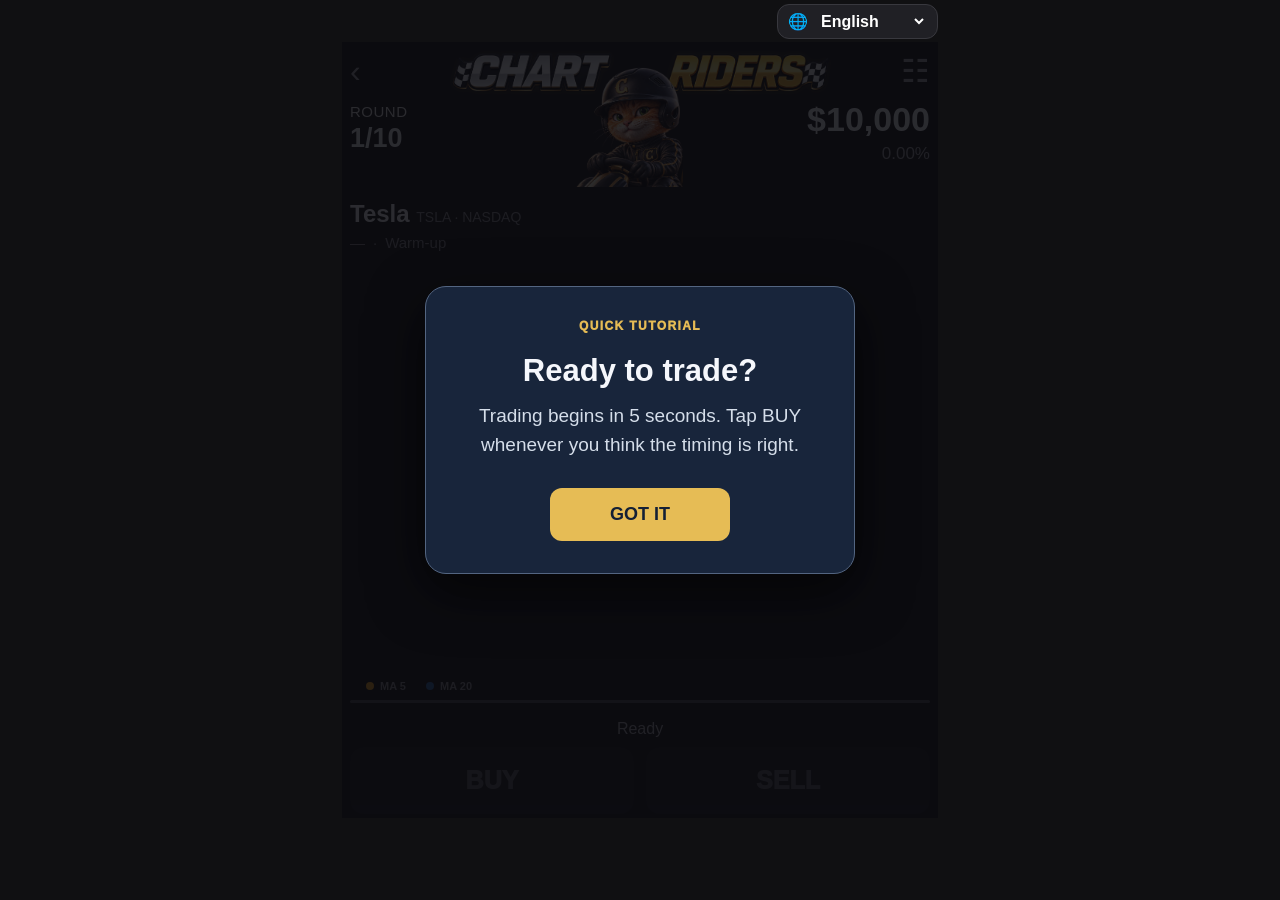
==== index.html @ 5ae6ca4f "Add files via upload" ====
<!doctype html><html lang="en"><head><meta charset="UTF-8"><meta name="viewport" content="width=device-width,initial-scale=1,viewport-fit=cover"><meta name="theme-color" content="#070b13"><meta name="description" content="Chart Riders: one chart, one trade. Try the interactive trading demo."><title>Chart Riders | Trading IQ Challenge</title><link rel="stylesheet" href="style.css"></head><body>
<div class="site"><header class="top"><div class="language"><label for="lang">🌐</label><select id="lang" aria-label="Choose language"><option value="en">English</option><option value="ko">한국어</option><option value="ja">日本語</option><option value="fr">Français</option><option value="es">Español</option><option value="zh">繁體中文</option></select></div></header>
<main><section class="intro"><p class="eyebrow" data-t="eyebrow">THE TRADING IQ CHALLENGE</p><h1 data-t="headline">Think You Can <em>Beat the Market?</em></h1><p data-t="subhead">One chart. One trade. Try it before you download.</p></section>
<section class="game-shell" aria-label="Chart Riders demo"><div class="game-top"><span class="native-back">‹</span><img class="game-logo-image heartbeat-logo" src="chart_riders_header_logo.png" alt="Chart Riders"><span class="native-settings">☷</span></div><div class="native-hud"><div class="round"><small>ROUND</small><strong>1/10</strong></div><img class="rider" src="ready_closeup.png" alt=""><div class="hud-balance"><strong id="nativeBalance">$10,000</strong><span id="nativeReturn">0.00%</span></div></div>
<div class="stock-title"><h2 id="stockName">NVIDIA <span>(NVDA)</span></h2><span id="marketName">NASDAQ</span></div><div class="native-date"><span id="nativeDate">—</span><span> · </span><span id="chartStatus" data-t="warmup">Warm-up</span></div><div class="hidden-stats"><span id="balance"></span><span id="entry"></span><span id="pnl"></span><span id="tradeDay"></span><span id="dayCount"></span><span id="price"></span></div>
<div class="chart-wrap"><canvas id="chart" width="720" height="520" aria-label="Candlestick chart"></canvas><div class="chart-foot"><span class="ma-legend"><i></i> MA 5 <i></i> MA 20</span><span id="chartDate">—</span></div><div id="countdown" class="countdown hide">5</div></div>
<div class="native-progress"><div class="progress-track"><span id="progressFill"></span></div><div class="progress-caption" id="progressCaption">Starts in 5s</div></div>
<div class="trade-actions"><button id="buy" class="trade buy" disabled data-t="buy">BUY</button><button id="sell" class="trade sell" disabled data-t="sell">SELL</button></div>
<div id="overlay" class="overlay"><div class="dialog" role="dialog" aria-modal="true" aria-labelledby="modalTitle"><div class="dialog-pill" data-t="tutorial">QUICK TUTORIAL</div><h3 id="modalTitle"></h3><p id="modalMessage"></p><button id="advance" class="primary"></button></div></div>
</section>
<section id="result" class="result hide" aria-live="polite">
<img class="result-logo heartbeat-logo" src="chart_riders_header_logo.png" alt="Chart Riders"><img class="result-rider" src="ready_closeup.png" alt="" aria-hidden="true">
<div id="resultPercent" class="result-percent">+0.00%</div>
<div id="resultBalance" class="result-balance">$10,000.00</div>
<div class="iq-box">
<p data-t="iqTitle">YOUR TRADING IQ</p>
<div class="slots" aria-label="Unknown Trading IQ"><span class="slot">?</span><span class="slot">?</span><span class="slot">?</span></div>
<p class="iq-hook" data-t="installPitch">10판을 완료하면 매매 IQ가 공개돼!</p>
</div>
<section class="download" id="download">
<h2 data-t="getGame">내 매매 IQ 확인하기</h2>
<div class="store-buttons">
<a id="iosLink" class="store ios-store" href="#" aria-label="iPhone App Store"><span class="store-icon apple-icon" aria-hidden="true">&#63743;</span><b>iPhone</b></a>
<a id="androidLink" class="store android-store" href="#" aria-label="Galaxy Google Play"><span class="store-icon play-icon" aria-hidden="true">▶</span><b>Galaxy</b></a>
</div>
<p id="storeNotice" class="notice hide" data-t="storeNotice">스토어 링크를 준비 중이야.</p>
</section>
</section>
</main><footer><p data-t="disclaimer">This web demo uses illustrative prices, not live quotes. All trades are virtual.</p><p>© 2026 Chart Riders <span class="sep">·</span> <a id="supportLink" href="#" data-t="support">Support & Privacy</a></p></footer></div><script src="historical-data.js"></script><script src="config.js"></script><script src="app.js"></script></body></html>
---- style.css ----
:root{color-scheme:dark;--bg:#070b13;--panel:#101a2b;--line:#26334b;--muted:#94a5bb;--gold:#f4cc62;--green:#31d5a4;--red:#f36b7e;--white:#f5f7fc;font-family:Inter,-apple-system,BlinkMacSystemFont,"Segoe UI",Arial,sans-serif}*{box-sizing:border-box}html{scroll-behavior:smooth}body{margin:0;background:radial-gradient(ellipse 90% 35% at 50% 0%,#172640 0%,var(--bg) 75%);color:var(--white)}button,select{font:inherit}button{cursor:pointer}button:focus-visible,a:focus-visible,select:focus-visible{outline:3px solid var(--gold);outline-offset:3px}.site{max-width:1020px;margin:auto;padding:0 18px}.top{height:82px;display:flex;align-items:center;justify-content:space-between;gap:12px}.brand{font-weight:950;letter-spacing:1.2px;color:white;text-decoration:none;font-size:19px;white-space:nowrap}.brand span:last-child{color:var(--gold)}.mark{display:inline-grid;place-items:center;width:31px;height:31px;border-radius:9px;background:var(--gold);color:#101827;margin-right:6px}.language{display:flex;gap:9px;align-items:center;background:#111a2a;border:1px solid #34435a;border-radius:12px;padding:7px 10px}.language select{background:transparent;color:white;border:0;font-size:16px;font-weight:700;min-width:110px;max-width:160px}.language option{background:#141d30}.intro{text-align:center;margin:45px auto 32px}.eyebrow{font-size:13px;font-weight:850;letter-spacing:2.2px;color:var(--gold)}h1{font-size:clamp(35px,6vw,66px);line-height:1.08;letter-spacing:-2px;margin:13px auto;max-width:770px}h1 em{display:block;font-style:normal;color:var(--gold)}.intro>p:last-child{color:#b6c3d3;font-size:19px;margin:18px 0 0}.game-shell{max-width:590px;margin:0 auto;background:linear-gradient(145deg,#17253c,#0c1423);border:1px solid #34435b;border-radius:23px;padding:23px;box-shadow:0 22px 72px #0008;position:relative;overflow:hidden}.game-top{display:flex;justify-content:space-between;gap:12px;align-items:flex-start}.game-logo{display:block;color:var(--gold);font-size:22px;font-weight:950;letter-spacing:1.2px}.game-top small{display:block;color:var(--muted);font-size:11px;font-weight:700;margin-top:5px;letter-spacing:.6px}.live-dot{font-size:11px;color:#5ccca7;border:1px solid #2f5c54;border-radius:20px;padding:6px 9px;white-space:nowrap}.stock-title{display:flex;align-items:end;justify-content:space-between;gap:10px;margin:24px 0 12px}.stock-title small,.trade-info small{font-size:12px;letter-spacing:.7px;color:#98aac1;font-weight:800}.stock-title h2{font-size:25px;margin:3px 0 0}.stock-title h2 span{color:var(--gold);font-size:17px}.value{text-align:right}.value b{display:block;font-size:22px;margin-top:5px;font-variant-numeric:tabular-nums}.chart-wrap{border:1px solid #283852;background:#0c1423;border-radius:13px;position:relative;overflow:hidden}.chart-header,.chart-foot{padding:13px 13px 0;display:flex;justify-content:space-between;gap:10px;color:#a1b0c4;font-size:12px;font-weight:700}.chart-foot{padding:0 13px 12px}.chart-foot span:last-child{color:#f6df98}canvas{display:block;width:100%;height:auto;aspect-ratio:720/520}.trade-info{display:grid;grid-template-columns:repeat(3,1fr);gap:8px;margin-top:12px}.trade-info>div{background:#0c1423;border:1px solid #26344a;border-radius:11px;padding:10px;text-align:center}.trade-info strong{display:block;font-size:17px;margin-top:7px;font-variant-numeric:tabular-nums}.trade-actions{display:grid;grid-template-columns:1fr 1fr;gap:11px;margin-top:14px}.trade{border:0;color:#fff;padding:19px 8px;font-weight:950;font-size:22px;border-radius:12px}.buy{background:#168969}.sell{background:#bc4459}.trade:disabled{opacity:.35;cursor:not-allowed}.trade:not(:disabled):active{transform:scale(.98)}.overlay{position:absolute;inset:0;background:#060b15df;display:grid;place-items:center;z-index:5;padding:22px}.overlay.hide,.hide{display:none!important}.dialog{max-width:430px;width:100%;padding:32px 22px;background:#18253b;border:1px solid #536581;border-radius:21px;text-align:center;box-shadow:0 18px 55px #0009}.dialog-pill{font-size:12px;font-weight:950;letter-spacing:1.4px;color:var(--gold)}.dialog h3{font-size:clamp(23px,5vw,31px);margin:19px 0 10px;line-height:1.24}.dialog p{font-size:19px;line-height:1.52;color:#d5deea;margin:0 0 28px}.primary{border:0;background:var(--gold);color:#142035;border-radius:12px;padding:16px 26px;font-size:18px;font-weight:900;min-width:180px}.countdown{position:absolute;inset:0;background:#08111cc9;display:grid;place-items:center;font-size:110px;font-weight:950;color:var(--gold);text-shadow:0 0 35px #f4cc6277}.result{max-width:590px;margin:26px auto 0;border:1px solid #495371;border-radius:23px;background:linear-gradient(165deg,#19273e,#0e1527);padding:32px 20px;text-align:center}.result-label{font-size:12px;color:var(--gold);font-weight:900;letter-spacing:2px}.result h2{font-size:17px;letter-spacing:1px;color:#c1cbda}.result-percent{font-size:58px;font-weight:950;color:var(--green);margin:8px 0}.result-percent.negative{color:var(--red)}.result-balance{font-size:24px;font-weight:800}.iq-box{border-top:1px solid #374861;margin-top:22px;padding-top:24px}.iq-box>p:first-child{font-weight:950;color:var(--gold);font-size:16px;letter-spacing:1.2px}.slots{display:flex;justify-content:center;gap:9px;margin:20px auto}.slot{display:grid;place-items:center;background:#080f1f;border:2px solid #bd9e55;border-radius:12px;width:70px;height:88px;font-weight:950;font-size:56px;color:var(--gold);box-shadow:0 0 16px #dfba4b18 inset}.iq-box h3{font-size:24px;margin:20px 0 8px}.iq-box>p:last-child{color:#c3cddd;line-height:1.5;font-size:17px}.download{text-align:center;margin:60px auto 38px}.download h2{font-size:27px;letter-spacing:-.5px}.download>p{font-size:17px;color:var(--muted)}.store-buttons{display:flex;gap:12px;justify-content:center;flex-wrap:wrap;margin-top:25px}.store{display:flex;align-items:center;gap:13px;text-align:left;background:#fff;color:#111827;text-decoration:none;border-radius:12px;padding:10px 20px;min-width:184px;min-height:65px}.store-icon{font-size:25px}.store-icon.play-icon{color:#209d8d}.store small{display:block;font-size:11px}.store b{display:block;font-size:19px}.notice{color:#f9be70!important;font-size:14px!important}.sep{margin:0 8px}footer{text-align:center;border-top:1px solid #263247;margin-top:44px;padding:24px 0 45px;color:var(--muted);font-size:13px}footer a{color:#c9d5e5}footer p{line-height:1.5}@media(max-width:600px){.site{padding:0 12px}.top{height:69px}.brand{font-size:15px}.mark{width:26px;height:26px}.language{padding:5px}.language select{min-width:95px;font-size:14px}.intro{margin:29px 0 27px}h1{letter-spacing:-1.3px}.intro>p:last-child{font-size:17px}.game-shell{padding:14px;border-radius:18px}.game-logo{font-size:18px}.stock-title{margin:20px 0 12px}.stock-title h2{font-size:21px}.value b{font-size:18px}.trade{font-size:21px;padding:17px 8px}.dialog{padding:27px 16px}.result-percent{font-size:50px}.download{margin-top:43px}}@media(prefers-reduced-motion:reduce){*,*:before,*:after{animation-duration:.01ms!important;scroll-behavior:auto!important}}

/* Mobile immersive play mode: language control stays outside the game frame. */
@media(max-width:700px){
 html,body{width:100%;height:100%;height:100dvh;overflow:hidden;overscroll-behavior:none}
 .site{height:100%;height:100dvh;padding:0 8px;display:flex;flex-direction:column;max-width:none}
 .top{height:48px;min-height:48px;padding:0 5px}
 .brand{font-size:14px}.mark{width:23px;height:23px}
 .language{padding:3px 7px}.language select{font-size:14px}
 main{display:flex;flex:1;min-height:0;flex-direction:column}
 .intro,.download,footer{display:none}
 .game-shell{flex:1;min-height:0;width:100%;max-width:none;border-radius:15px;padding:11px 12px 12px;display:flex;flex-direction:column;box-shadow:none}
 .game-top{flex:0 0 auto;align-items:center}
 .game-logo{font-size:17px}.game-top small{font-size:10px;margin-top:2px}
 .live-dot{font-size:10px;padding:4px 7px}
 .stock-title{margin:10px 0 9px;flex:0 0 auto}
 .stock-title small,.trade-info small{font-size:11px}
 .stock-title h2{font-size:21px}.stock-title h2 span{font-size:16px}
 .value b{font-size:19px;margin-top:3px}
 .chart-wrap{flex:1;min-height:0;display:flex;flex-direction:column}
 .chart-header{flex:0 0 auto;padding:9px 10px 4px;font-size:11px}
 .chart-wrap canvas{flex:1;min-height:0;height:0;aspect-ratio:auto;width:100%}
 .chart-foot{flex:0 0 auto;padding:3px 10px 8px;font-size:10px}
 .trade-info{flex:0 0 auto;gap:6px;margin-top:8px}
 .trade-info>div{padding:7px 3px}.trade-info strong{font-size:16px;margin-top:3px}
 .trade-actions{flex:0 0 auto;margin-top:8px;gap:8px}
 .trade{padding:12px 4px;font-size:21px;min-height:53px}
 .overlay{padding:15px}.dialog{padding:22px 17px}.dialog h3{font-size:25px}.dialog p{font-size:18px}
 .countdown{font-size:90px}
 body.show-result .game-shell{display:none}
 body.show-result main{overflow:hidden}
 body.show-result .result{display:flex!important;flex:1;min-height:0;overflow:auto;flex-direction:column;justify-content:center;max-width:none;width:100%;margin:0;padding:12px;border-radius:15px}
 body.show-result .result-label{font-size:11px}
 body.show-result .result h2{font-size:15px;margin:7px 0}
 body.show-result .result-percent{font-size:clamp(38px,8vh,55px);margin:3px 0}
 body.show-result .result-balance{font-size:21px}
 body.show-result .iq-box{margin-top:12px;padding-top:10px}
 body.show-result .iq-box>p:first-child{margin:4px 0;font-size:14px}
 body.show-result .slots{margin:8px auto;gap:7px}
 body.show-result .slot{height:clamp(54px,10vh,76px);width:57px;font-size:44px}
 body.show-result .iq-box h3{font-size:20px;margin:8px 0 3px}
 body.show-result .iq-box>p:last-child{font-size:15px;margin:4px auto}
 body.show-result .download{display:block;flex:0 0 auto;margin:0;padding:9px 0 7px}
 body.show-result .download h2{font-size:17px;margin:4px 0}
 body.show-result .download>p{font-size:12px;margin:3px 0}
 body.show-result .store-buttons{margin-top:8px;gap:8px}
 body.show-result .store{min-height:42px;min-width:125px;padding:5px 10px;gap:6px}
 body.show-result .store-icon{font-size:19px}
 body.show-result .store small{font-size:9px}
 body.show-result .store b{font-size:14px}
}
@media(max-height:650px) and (max-width:700px){.game-logo{font-size:14px}.stock-title{margin:5px 0}.chart-header{padding:4px 10px}.trade{min-height:44px;padding:7px}.trade-info>div{padding:4px 3px}}

.official-logo{display:block;width:clamp(160px,35vw,235px);height:auto;object-fit:contain}
.game-logo-image{display:block;width:clamp(165px,35vw,215px);height:auto;object-fit:contain}
@media(max-width:700px){
.official-logo{width:min(44vw,210px)}
.game-logo-image{width:min(44vw,210px)}
}

/* v1.6: native assets and a single focused install call-to-action */
.brand{display:flex;align-items:center;gap:9px;min-width:0}
.app-icon{height:40px;width:40px;object-fit:cover;border-radius:9px;flex:none}
body.show-result .result{justify-content:center;gap:clamp(8px,2vh,20px);padding:clamp(14px,3vh,28px)}
body.show-result .result-label{font-size:clamp(13px,1.8vh,17px);letter-spacing:1px}
body.show-result .result-percent{font-size:clamp(52px,9vh,82px);line-height:1.05;font-weight:950}
body.show-result .result-balance{font-size:clamp(22px,3.4vh,32px)}
body.show-result .iq-box{border-top:1px solid #3d4a63;margin-top:0;padding-top:clamp(10px,2vh,22px)}
body.show-result .iq-box>p:first-child{font-size:clamp(16px,2.4vh,21px);margin:0}
body.show-result .slots{margin:clamp(10px,2vh,18px) auto}
body.show-result .slot{height:clamp(70px,11vh,94px);width:clamp(62px,17vw,82px);font-size:clamp(48px,7vh,66px)}
body.show-result .iq-box .iq-hook{font-size:clamp(17px,2.5vh,21px);font-weight:750;line-height:1.3;color:#e3e9f5;margin:10px auto}
body.show-result .download{padding:0;margin:0;width:100%}
body.show-result .download h2{font-size:clamp(22px,3.4vh,30px);color:#f4cc62;margin:0 0 12px}
body.show-result .store-buttons{display:grid;grid-template-columns:1fr;gap:12px;margin:0}
body.show-result .store{min-width:0;width:100%;min-height:clamp(65px,10vh,82px);border-radius:17px;padding:12px 18px;gap:16px;justify-content:center;box-shadow:0 7px 18px #0005;transition:transform .12s,filter .12s}
body.show-result .store:active{transform:scale(.97)}
body.show-result .store:hover{filter:brightness(1.08)}
body.show-result .ios-store{background:#f4cc62;color:#141a25}
body.show-result .android-store{background:#f6f8ff;color:#141a25}
body.show-result .store-icon{font-size:clamp(29px,4.8vh,39px);min-width:40px;text-align:center}
body.show-result .store small{font-size:clamp(12px,1.8vh,15px);font-weight:700}
body.show-result .store b{font-size:clamp(23px,3.4vh,29px);line-height:1.1}
@media(max-width:700px){.app-icon{width:34px;height:34px}.brand{gap:5px}.official-logo{width:min(37vw,175px)}}
@media(max-height:720px){body.show-result .result{gap:5px}body.show-result .result-percent{font-size:45px}body.show-result .slot{height:58px;width:54px;font-size:40px}body.show-result .store{min-height:55px;padding:7px 12px}body.show-result .store b{font-size:20px}}

/* v1.7: one official game logo, centered as in native Flutter game */
.top{justify-content:flex-end}.game-top{position:relative;display:flex;align-items:center;justify-content:center;min-height:45px}.game-logo-image{height:34px!important;width:auto!important;max-width:88%!important;object-fit:contain}.game-top small,.game-top .live-dot{display:none!important}
@media(max-width:700px){.top{height:44px;min-height:44px}.game-top{min-height:44px}.game-logo-image{height:34px!important;width:auto!important;max-width:90%!important}.stock-title{margin-top:7px}}

/* Native iOS game screen reference: no marketing cards, no secondary stats. */
:root{--bg:#101012;--panel:#101012;--line:#26262b;--muted:#86858c;--gold:#e6bc55;--green:#55b89b;--red:#b87988}
html,body{background:#101012!important}
body{background:#101012!important}
.site{max-width:620px;padding:0 12px}
.top{height:42px;min-height:42px;justify-content:flex-end;background:#101012}
.language{background:#202025;border-color:#38383e}
.intro,footer{display:none!important}
.game-shell{max-width:none;width:100%;background:#101012;border:0;border-radius:0;box-shadow:none;padding:4px 8px;overflow:hidden}
.game-top{height:54px;min-height:54px;position:relative;display:flex;justify-content:center;align-items:center}
.game-logo-image{height:auto!important;width:80%!important;max-width:380px!important;object-fit:contain}
.native-back,.native-settings{position:absolute;top:9px;color:#a8a8af;font-size:32px;line-height:1}
.native-back{left:0}.native-settings{right:0}
.native-hud{height:100px;display:grid;grid-template-columns:1fr 1.4fr 1fr;position:relative;align-items:start}
.native-hud .round{display:flex;flex-direction:column;gap:3px;padding-top:3px}
.native-hud .round small{font-size:15px;letter-spacing:.5px;color:#eee}
.native-hud .round strong{font-size:27px}
.rider{height:125px;max-width:100%;object-fit:contain;object-position:top center;align-self:start;justify-self:center;margin-top:-38px;z-index:1}
.hud-balance{text-align:right;display:flex;flex-direction:column;gap:5px;padding-top:0}
.hud-balance strong{font-size:clamp(21px,5.8vw,34px);white-space:nowrap}
.hud-balance span{font-size:17px;color:#a3a3a9}
.stock-title{display:flex;align-items:baseline;justify-content:flex-start;gap:7px;margin:0!important;min-height:30px}
.stock-title h2{font-size:clamp(18px,4.2vw,24px);font-weight:700;margin:0;white-space:nowrap;overflow:hidden;text-overflow:ellipsis}
.stock-title h2 span{font-size:14px;font-weight:500;color:#8e8e94}
#marketName{display:none}
.native-date{display:flex;gap:8px;font-size:15px;color:#88878e;align-items:center;margin:4px 0 8px}
.hidden-stats{display:none}
.chart-wrap{flex:1!important;min-height:0;background:#101012;border:0;border-radius:0;display:flex;flex-direction:column}
.chart-wrap canvas{flex:1;min-height:0;width:100%;height:0;aspect-ratio:auto}
.chart-foot{height:17px;padding:0 8px!important;display:flex;align-items:center;justify-content:space-between;color:#8b8a90;font-size:11px}
.ma-legend i{display:inline-block;width:8px;height:8px;border-radius:50%;background:#f7a51d;margin:0 3px 0 8px}
.ma-legend i:nth-of-type(2){background:#2764ad;margin-left:17px}
.native-progress{height:48px;display:flex;flex-direction:column;justify-content:space-between;padding:5px 0}
.progress-track{height:3px;background:#4b4b52;border-radius:4px;overflow:hidden}
.progress-track span{display:block;height:100%;width:0;background:#d8d8df}
.progress-caption{text-align:center;font-size:16px;color:#aaa9b0}
.trade-actions{margin-top:4px;gap:12px}
.trade{min-height:62px;border-radius:14px;background:#242329!important;color:#e6e6ec;font-size:25px}
.trade.buy:not(:disabled){background:#207a63!important}.trade.sell:not(:disabled){background:#99465a!important}
.overlay{background:#0b0b10dc}
@media(max-width:700px){
 html,body{height:100dvh;overflow:hidden}.site{height:100dvh;padding:0 9px;display:flex;flex-direction:column}
 .top{height:42px;min-height:42px}
 main{display:flex;flex:1;min-height:0;flex-direction:column}
 .game-shell{flex:1;min-height:0;display:flex;flex-direction:column;padding:3px 7px 9px}
 .game-top{height:48px;min-height:48px}.native-hud{height:95px;min-height:95px}.rider{height:116px}
 .stock-title{flex:0 0 auto}.native-date{flex:0 0 auto}.native-progress{flex:0 0 auto}.trade-actions{flex:0 0 auto}
 .trade{min-height:62px}
 body.show-result .result{background:#101012;border:0}
}
@media(max-height:740px){.native-hud{height:76px;min-height:76px}.rider{height:96px}.game-top{height:42px;min-height:42px}.trade{min-height:52px}.native-progress{height:38px}}

/* v2.0: two distinct luminous gradients and subtle heartbeat on the original logo */
.heartbeat-logo{transform-origin:50% 52%;animation:logo-heartbeat 2.4s ease-in-out infinite;will-change:transform;filter:drop-shadow(0 0 3px #e8b94d22)}
@keyframes logo-heartbeat{
 0%,17%,34%,100%{transform:scale(1);filter:drop-shadow(0 0 3px #e8b94d22)}
 9%{transform:scale(1.055);filter:drop-shadow(0 0 13px #f4c65b6b)}
 25%{transform:scale(1.035);filter:drop-shadow(0 0 9px #f4c65b45)}
}
body.show-result .result-logo{display:block;width:min(68%,300px);max-height:58px;object-fit:contain;align-self:center;margin:0 auto 2px}
body.show-result .store-buttons{gap:13px}
body.show-result .store{position:relative;overflow:hidden;border:1px solid #ffffff50;box-shadow:inset 0 1px 0 #ffffff70,0 9px 24px #0009;transition:transform .18s ease,box-shadow .18s ease,filter .18s ease;isolation:isolate}
body.show-result .store:before{content:'';position:absolute;inset:-90% auto -90% -65%;width:44%;transform:rotate(22deg);background:linear-gradient(90deg,transparent,#ffffff6b,transparent);transition:left .5s ease;pointer-events:none;z-index:-1}
body.show-result .store:hover:before,body.show-result .store:focus-visible:before{left:120%}
body.show-result .ios-store{background:linear-gradient(112deg,#ffe997 0%,#ffc34f 43%,#f19a3c 100%)!important;color:#1b1a22!important}
body.show-result .android-store{background:linear-gradient(112deg,#b5fff0 0%,#50e2c4 45%,#32a7c4 100%)!important;color:#10212b!important}
body.show-result .ios-store:hover,body.show-result .android-store:hover{filter:brightness(1.08);box-shadow:inset 0 1px 0 #ffffffa0,0 12px 30px #000b}
body.show-result .store:active{transform:scale(.975)}
body.show-result .store b{font-weight:900;letter-spacing:-.4px}
body.show-result .apple-icon{font-family:-apple-system,BlinkMacSystemFont,'Segoe UI Symbol',sans-serif;font-size:clamp(36px,5.6vh,46px);line-height:1}
body.show-result .play-icon{font-size:clamp(32px,5vh,43px);color:#08766d;filter:drop-shadow(1px 1px 0 #ffffff66)}
@media(max-height:750px){body.show-result .result-logo{max-height:40px;width:min(52%,220px)}body.show-result .store-buttons{gap:9px}}
@media(prefers-reduced-motion:reduce){.heartbeat-logo{animation:none!important;will-change:auto}body.show-result .store:before{display:none}}

/* v2.2: paired native-style install controls, enlarged and optically aligned icons */
body.show-result .store-buttons{display:grid!important;grid-template-columns:minmax(0,1fr) minmax(0,1fr)!important;gap:12px!important;width:100%;margin:0!important}
body.show-result .store{display:flex!important;flex-direction:row;justify-content:center;align-items:center;gap:11px;min-width:0!important;width:100%;height:clamp(76px,10vh,94px);min-height:0;padding:8px 10px!important;border-radius:18px;text-align:center;white-space:nowrap}
body.show-result .store-icon{display:flex;align-items:center;justify-content:center;flex:0 0 49px;width:49px;height:53px;line-height:1!important;transform:none}
body.show-result .apple-icon{font-size:49px!important;font-family:-apple-system,BlinkMacSystemFont,'Segoe UI Symbol',sans-serif;transform:translateY(-1px)}
body.show-result .play-icon{font-size:43px!important;transform:translateX(1px)}
body.show-result .store b{font-size:clamp(19px,4.7vw,25px);font-weight:900;letter-spacing:-.6px;line-height:1.1}
@media(max-width:360px){body.show-result .store{gap:5px;padding:7px 5px!important}body.show-result .store-icon{flex-basis:40px;width:40px}body.show-result .apple-icon{font-size:43px!important}body.show-result .play-icon{font-size:38px!important}body.show-result .store b{font-size:18px}}

/* v2.3: move the cat away from the R and preserve intentional Korean line breaks */
.rider{position:relative;left:-15px;}
.dialog p{white-space:pre-line;overflow-wrap:keep-all;word-break:keep-all;line-height:1.55;}
@media(max-width:700px){.rider{left:-12px}.dialog{max-width:calc(100vw - 50px)}.dialog p{font-size:clamp(16px,4.2vw,19px);}}
@media(max-width:360px){.rider{left:-6px}.dialog p{font-size:16px}}

/* End-of-round popup: title and action only, no tutorial label or explanatory text. */
.overlay.end-only .dialog-pill,.overlay.end-only #modalMessage{display:none!important}
.overlay.end-only .dialog{display:flex;flex-direction:column;align-items:center;gap:34px;padding:38px 24px}
.overlay.end-only .dialog h3{margin:0;text-align:center}
.overlay.end-only .dialog .primary{margin:0;width:min(100%,260px)}

/* v2.7: cat character replaces redundant result label */
body.show-result .result-rider{display:block;width:clamp(92px,18vh,142px);height:clamp(92px,18vh,142px);object-fit:contain;margin:-5px auto -8px;flex-shrink:1}
@media(max-height:740px){body.show-result .result-rider{width:86px;height:86px;margin:-6px auto -10px}}
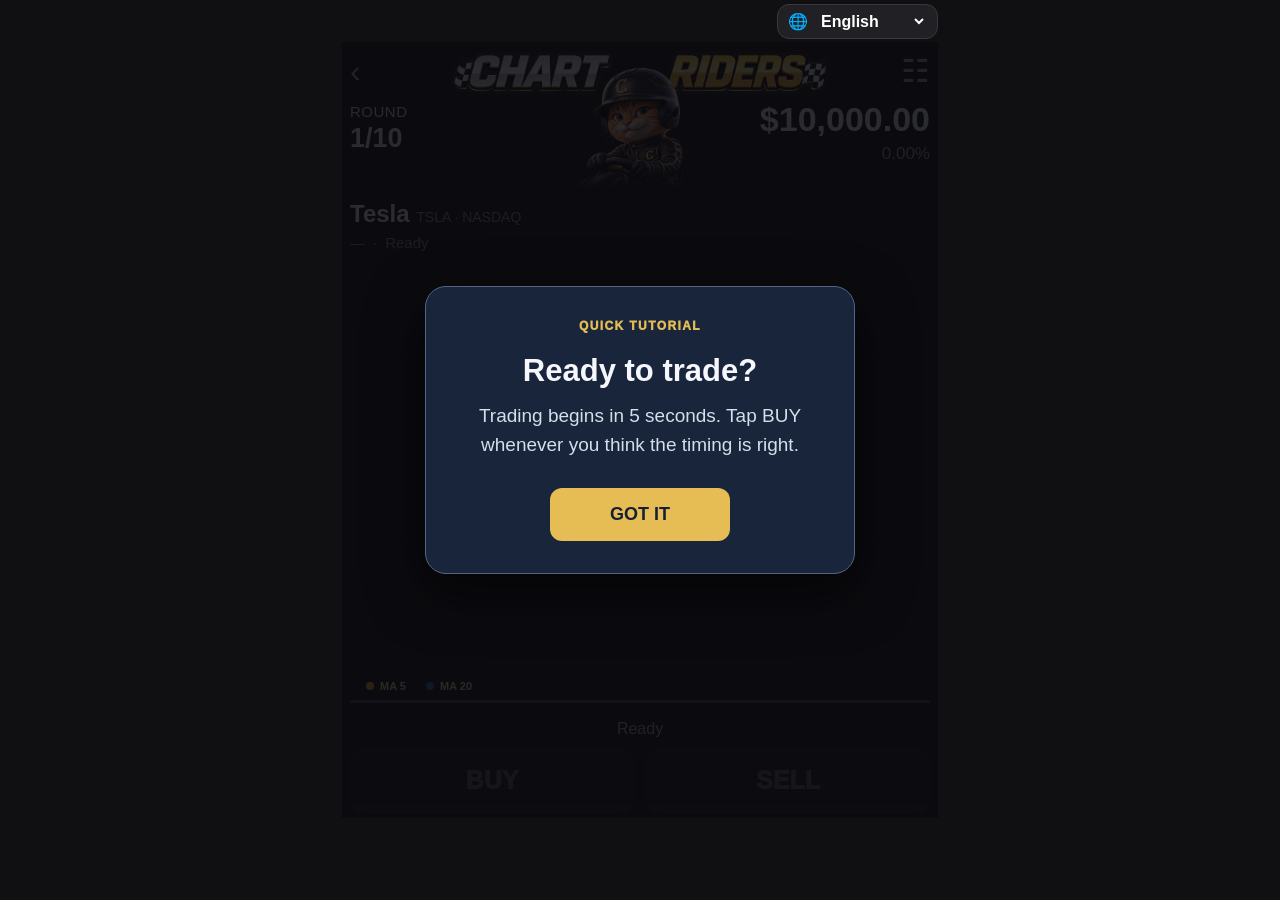
==== commit ee3dda94: "Add files via upload" ====
--- a/index.html
+++ b/index.html
@@ -1,29 +1,48 @@
-<!doctype html><html lang="en"><head><meta charset="UTF-8"><meta name="viewport" content="width=device-width,initial-scale=1,viewport-fit=cover"><meta name="theme-color" content="#070b13"><meta name="description" content="Chart Riders: one chart, one trade. Try the interactive trading demo."><title>Chart Riders | Trading IQ Challenge</title><link rel="stylesheet" href="style.css"></head><body>
+<!doctype html><html lang="en"><head><meta charset="UTF-8"><meta name="viewport" content="width=device-width,initial-scale=1,viewport-fit=cover"><meta name="theme-color" content="#101012">
+<title>Chart Riders | Trading IQ Challenge</title>
+<meta name="description" content="Chart Riders: one chart, one trade. Try the interactive trading demo.">
+<!-- Social preview. Replace og:image / og:url with absolute URLs once the site domain is final. -->
+<meta property="og:type" content="website">
+<meta property="og:site_name" content="Chart Riders">
+<meta property="og:title" content="Chart Riders | Think You Can Beat the Market?">
+<meta property="og:description" content="One chart. One trade. Try the demo, then find your Trading IQ in the app.">
+<meta property="og:image" content="og-image.jpg">
+<meta property="og:image:width" content="1200"><meta property="og:image:height" content="630">
+<meta name="twitter:card" content="summary_large_image">
+<meta name="twitter:image" content="og-image.jpg">
+<link rel="icon" type="image/png" sizes="32x32" href="favicon-32.png">
+<link rel="apple-touch-icon" href="apple-touch-icon.png">
+<link rel="preload" as="image" href="ready_closeup.webp">
+<link rel="stylesheet" href="style.css"></head><body>
 <div class="site"><header class="top"><div class="language"><label for="lang">🌐</label><select id="lang" aria-label="Choose language"><option value="en">English</option><option value="ko">한국어</option><option value="ja">日本語</option><option value="fr">Français</option><option value="es">Español</option><option value="zh">繁體中文</option></select></div></header>
-<main><section class="intro"><p class="eyebrow" data-t="eyebrow">THE TRADING IQ CHALLENGE</p><h1 data-t="headline">Think You Can <em>Beat the Market?</em></h1><p data-t="subhead">One chart. One trade. Try it before you download.</p></section>
-<section class="game-shell" aria-label="Chart Riders demo"><div class="game-top"><span class="native-back">‹</span><img class="game-logo-image heartbeat-logo" src="chart_riders_header_logo.png" alt="Chart Riders"><span class="native-settings">☷</span></div><div class="native-hud"><div class="round"><small>ROUND</small><strong>1/10</strong></div><img class="rider" src="ready_closeup.png" alt=""><div class="hud-balance"><strong id="nativeBalance">$10,000</strong><span id="nativeReturn">0.00%</span></div></div>
-<div class="stock-title"><h2 id="stockName">NVIDIA <span>(NVDA)</span></h2><span id="marketName">NASDAQ</span></div><div class="native-date"><span id="nativeDate">—</span><span> · </span><span id="chartStatus" data-t="warmup">Warm-up</span></div><div class="hidden-stats"><span id="balance"></span><span id="entry"></span><span id="pnl"></span><span id="tradeDay"></span><span id="dayCount"></span><span id="price"></span></div>
-<div class="chart-wrap"><canvas id="chart" width="720" height="520" aria-label="Candlestick chart"></canvas><div class="chart-foot"><span class="ma-legend"><i></i> MA 5 <i></i> MA 20</span><span id="chartDate">—</span></div><div id="countdown" class="countdown hide">5</div></div>
-<div class="native-progress"><div class="progress-track"><span id="progressFill"></span></div><div class="progress-caption" id="progressCaption">Starts in 5s</div></div>
+<main><section class="intro"><p class="eyebrow" data-t="eyebrow">THE TRADING IQ CHALLENGE</p><h1>Think You Can <em>Beat the Market?</em></h1><p data-t="subhead">One chart. One trade. Try it before you download.</p></section>
+<section class="game-shell" aria-label="Chart Riders demo"><div class="game-top"><span class="native-back">‹</span><img class="game-logo-image heartbeat-logo" src="chart_riders_header_logo.webp" alt="Chart Riders" width="1024" height="125"><span class="native-settings">☷</span></div><div class="native-hud"><div class="round"><small id="roundLabel">ROUND</small><strong>1/10</strong></div><img class="rider" src="ready_closeup.webp" alt="" width="600" height="650"><div class="hud-balance"><strong id="nativeBalance">$10,000.00</strong><span id="nativeReturn">0.00%</span></div></div>
+<div class="stock-title"><h2 id="stockName">NVIDIA <span>NVDA · NASDAQ</span></h2></div><div class="native-date"><span id="nativeDate">—</span><span> · </span><span id="chartStatus">Ready</span></div>
+<div class="chart-wrap"><canvas id="chart" aria-label="Candlestick chart"></canvas><div class="chart-foot"><span class="ma-legend"><i></i> MA 5 <i></i> MA 20</span></div><div id="countdown" class="countdown hide">5</div></div>
+<div class="native-progress"><div class="progress-track"><span id="progressFill"></span></div><div class="progress-caption" id="progressCaption">Ready</div></div>
 <div class="trade-actions"><button id="buy" class="trade buy" disabled data-t="buy">BUY</button><button id="sell" class="trade sell" disabled data-t="sell">SELL</button></div>
 <div id="overlay" class="overlay"><div class="dialog" role="dialog" aria-modal="true" aria-labelledby="modalTitle"><div class="dialog-pill" data-t="tutorial">QUICK TUTORIAL</div><h3 id="modalTitle"></h3><p id="modalMessage"></p><button id="advance" class="primary"></button></div></div>
 </section>
 <section id="result" class="result hide" aria-live="polite">
-<img class="result-logo heartbeat-logo" src="chart_riders_header_logo.png" alt="Chart Riders"><img class="result-rider" src="ready_closeup.png" alt="" aria-hidden="true">
+<img class="result-logo heartbeat-logo" src="chart_riders_header_logo.webp" alt="Chart Riders" width="1024" height="125"><img class="result-rider" src="ready_closeup.webp" alt="" aria-hidden="true" width="600" height="650">
 <div id="resultPercent" class="result-percent">+0.00%</div>
 <div id="resultBalance" class="result-balance">$10,000.00</div>
+<p id="resultNote" class="result-note hide"></p>
 <div class="iq-box">
 <p data-t="iqTitle">YOUR TRADING IQ</p>
 <div class="slots" aria-label="Unknown Trading IQ"><span class="slot">?</span><span class="slot">?</span><span class="slot">?</span></div>
-<p class="iq-hook" data-t="installPitch">10판을 완료하면 매매 IQ가 공개돼!</p>
+<p class="iq-hook" data-t="installPitch">Install Chart Riders and complete 10 rounds to find out!</p>
 </div>
 <section class="download" id="download">
-<h2 data-t="getGame">내 매매 IQ 확인하기</h2>
-<div class="store-buttons">
-<a id="iosLink" class="store ios-store" href="#" aria-label="iPhone App Store"><span class="store-icon apple-icon" aria-hidden="true">&#63743;</span><b>iPhone</b></a>
-<a id="androidLink" class="store android-store" href="#" aria-label="Galaxy Google Play"><span class="store-icon play-icon" aria-hidden="true">▶</span><b>Galaxy</b></a>
+<h2 data-t="getGame">UNLOCK YOUR TRADING IQ</h2>
+<div class="store-buttons" id="storeButtons">
+<a id="iosLink" class="store ios-store" href="#" aria-label="Download on the App Store"><span class="store-icon" aria-hidden="true"><svg viewBox="0 0 24 24" width="1em" height="1em" fill="currentColor"><path d="M12.152 6.896c-.948 0-2.415-1.078-3.96-1.04-2.04.027-3.91 1.183-4.961 3.014-2.117 3.675-.546 9.103 1.519 12.09 1.013 1.454 2.208 3.09 3.792 3.039 1.52-.065 2.09-.987 3.935-.987 1.831 0 2.35.987 3.96.948 1.637-.026 2.676-1.48 3.676-2.948 1.156-1.688 1.636-3.325 1.662-3.415-.039-.013-3.182-1.221-3.22-4.857-.026-3.04 2.48-4.494 2.597-4.559-1.429-2.09-3.623-2.324-4.39-2.376-2-.156-3.675 1.09-4.61 1.09zM15.53 3.83c.843-1.012 1.4-2.427 1.245-3.83-1.207.052-2.662.805-3.532 1.818-.78.896-1.454 2.338-1.273 3.714 1.338.104 2.715-.688 3.559-1.701"/></svg></span><b>iPhone</b></a>
+<a id="androidLink" class="store android-store" href="#" aria-label="Get it on Google Play"><span class="store-icon" aria-hidden="true"><svg viewBox="0 0 24 24" width="1em" height="1em" fill="currentColor"><path d="M6 3.6c0-1.1 1.2-1.8 2.2-1.2l13 8.4c.9.6.9 1.9 0 2.4l-13 8.4C7.2 22.2 6 21.5 6 20.4z"/></svg></span><b>Android</b></a>
 </div>
-<p id="storeNotice" class="notice hide" data-t="storeNotice">스토어 링크를 준비 중이야.</p>
+<p id="storeNotice" class="notice hide" data-t="storeNotice">Store link not configured yet.</p>
+<div class="after-actions"><button id="replay" class="ghost" data-t="replay">PLAY AGAIN</button><button id="share" class="ghost" data-t="share">SHARE</button></div>
 </section>
 </section>
-</main><footer><p data-t="disclaimer">This web demo uses illustrative prices, not live quotes. All trades are virtual.</p><p>© 2026 Chart Riders <span class="sep">·</span> <a id="supportLink" href="#" data-t="support">Support & Privacy</a></p></footer></div><script src="historical-data.js"></script><script src="config.js"></script><script src="app.js"></script></body></html>
+</main><footer><p data-t="disclaimer">Historical price data comes from the Chart Riders app assets. All trading is virtual.</p><p>© 2026 Chart Riders <span class="sep">·</span> <a id="supportLink" href="#" data-t="support">Support & Privacy</a></p></footer></div>
+<div id="toast" class="toast" role="status" aria-live="polite"></div>
+<script src="historical-data.js"></script><script src="config.js"></script><script src="app.js"></script></body></html>
--- a/style.css
+++ b/style.css
@@ -186,3 +186,35 @@
 /* v2.7: cat character replaces redundant result label */
 body.show-result .result-rider{display:block;width:clamp(92px,18vh,142px);height:clamp(92px,18vh,142px);object-fit:contain;margin:-5px auto -8px;flex-shrink:1}
 @media(max-height:740px){body.show-result .result-rider{width:86px;height:86px;margin:-6px auto -10px}}
+
+/* v2.8: crisp chart sizing, live P&L colors, result note, replay/share, OS-aware store buttons */
+@media(min-width:701px){.chart-wrap canvas{flex:none;height:auto;aspect-ratio:720/520}}
+.chart-foot{justify-content:flex-start}
+#nativeReturn.up{color:#55b89b}#nativeReturn.down{color:#c97f8f}
+.rider,.result-rider{-webkit-mask-image:linear-gradient(to bottom,#000 78%,transparent 100%);mask-image:linear-gradient(to bottom,#000 78%,transparent 100%)}
+.result-note{margin:2px 0 0;font-size:15px;color:#a3a3a9}
+.store-icon svg{display:block;width:1em;height:1em}
+body.show-result .ios-store .store-icon{font-size:40px!important;transform:translateY(-2px)}
+body.show-result .android-store .store-icon{font-size:36px!important;color:#08766d}
+body.show-result .store-buttons.single{grid-template-columns:1fr!important}
+.after-actions{display:grid;grid-template-columns:1fr 1fr;gap:10px;margin-top:12px}
+.ghost{background:transparent;border:1px solid #4a4a54;color:#e6e6ec;border-radius:14px;padding:12px 8px;font-size:16px;font-weight:800;letter-spacing:.3px;min-height:48px}
+.ghost:active{transform:scale(.98)}.ghost:hover{border-color:#7a7a86}
+.toast{position:fixed;left:50%;bottom:calc(24px + env(safe-area-inset-bottom));transform:translate(-50%,20px);background:#26262d;color:#f5f7fc;border:1px solid #44444e;padding:11px 18px;border-radius:12px;font-size:14px;font-weight:700;opacity:0;pointer-events:none;transition:opacity .2s,transform .2s;z-index:50;max-width:calc(100vw - 40px);text-align:center}
+.toast.show{opacity:1;transform:translate(-50%,0)}
+@media(max-height:740px){.after-actions{margin-top:8px}.ghost{min-height:42px;padding:8px;font-size:15px}.result-note{font-size:13px}}
+body.show-result .store.hide{display:none!important}
+body.show-result .result{justify-content:safe center}
+@media(max-width:700px) and (max-height:700px){
+ body.show-result .result{gap:4px!important;padding:8px 12px!important}
+ body.show-result .result-logo{max-height:30px!important}
+ body.show-result .result-rider{width:72px!important;height:72px!important;margin:-4px auto -6px!important}
+ body.show-result .result-percent{font-size:42px!important}
+ body.show-result .result-balance{font-size:20px!important}
+ body.show-result .iq-box{padding-top:6px!important}
+ body.show-result .slots{margin:6px auto!important}
+ body.show-result .slot{height:50px!important;width:48px!important;font-size:34px!important}
+ body.show-result .iq-box .iq-hook{font-size:14px!important;margin:4px auto!important}
+ body.show-result .download h2{font-size:19px!important;margin:2px 0 8px!important}
+ body.show-result .store{height:58px!important}
+}
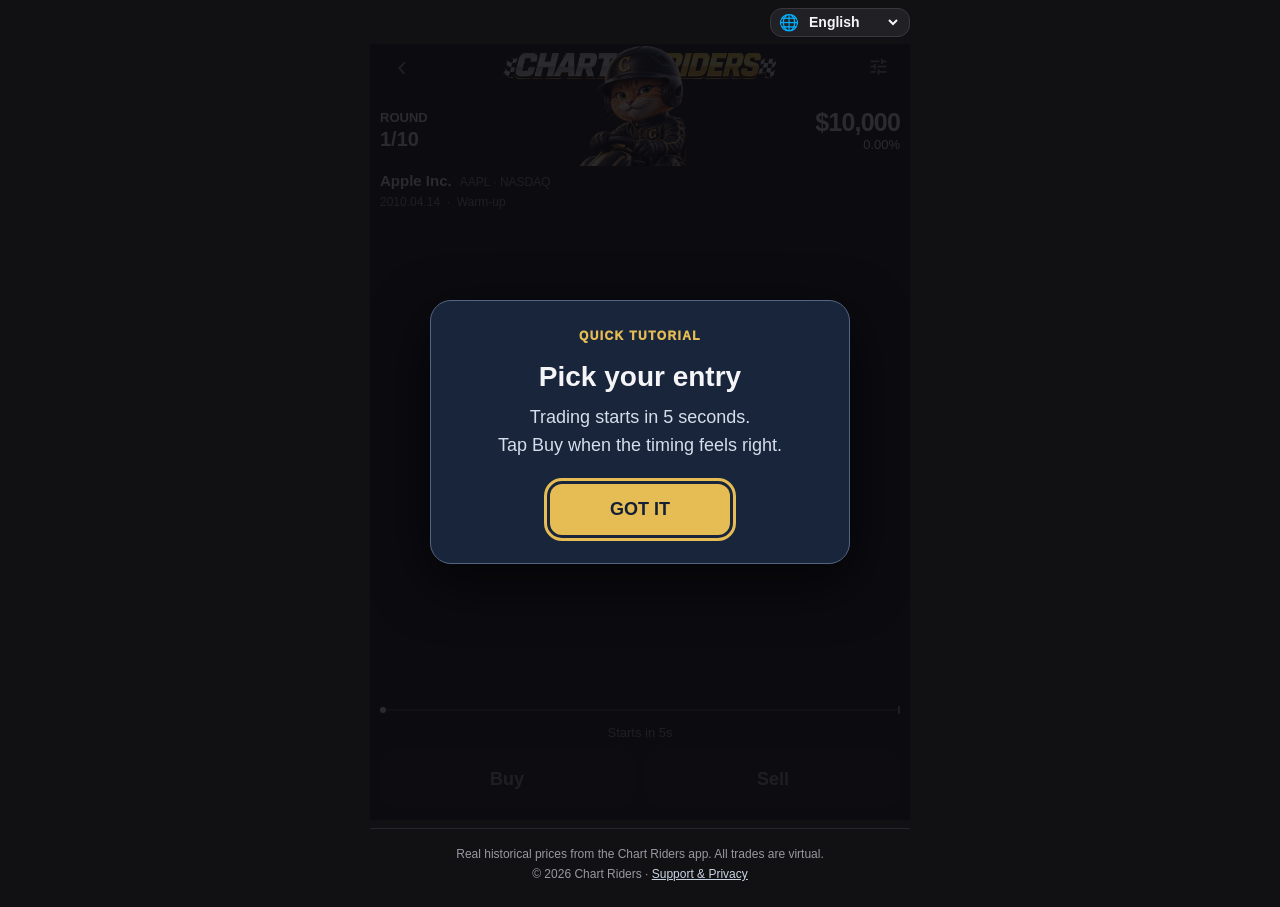
==== commit f3c52548: "Add files via upload" ====
--- a/index.html
+++ b/index.html
@@ -1,48 +1,147 @@
-<!doctype html><html lang="en"><head><meta charset="UTF-8"><meta name="viewport" content="width=device-width,initial-scale=1,viewport-fit=cover"><meta name="theme-color" content="#101012">
+<!doctype html>
+<html lang="en">
+<head>
+<meta charset="UTF-8">
+<meta name="viewport" content="width=device-width,initial-scale=1,viewport-fit=cover">
+<meta name="theme-color" content="#101012">
 <title>Chart Riders | Trading IQ Challenge</title>
 <meta name="description" content="Chart Riders: one chart, one trade. Try the interactive trading demo.">
-<!-- Social preview. Replace og:image / og:url with absolute URLs once the site domain is final. -->
 <meta property="og:type" content="website">
 <meta property="og:site_name" content="Chart Riders">
 <meta property="og:title" content="Chart Riders | Think You Can Beat the Market?">
 <meta property="og:description" content="One chart. One trade. Try the demo, then find your Trading IQ in the app.">
-<meta property="og:image" content="og-image.jpg">
+<meta property="og:url" content="https://jojo-kwon.github.io/chart-riders/">
+<meta property="og:image" content="https://jojo-kwon.github.io/chart-riders/og-image.jpg">
 <meta property="og:image:width" content="1200"><meta property="og:image:height" content="630">
 <meta name="twitter:card" content="summary_large_image">
-<meta name="twitter:image" content="og-image.jpg">
+<meta name="twitter:image" content="https://jojo-kwon.github.io/chart-riders/og-image.jpg">
 <link rel="icon" type="image/png" sizes="32x32" href="favicon-32.png">
 <link rel="apple-touch-icon" href="apple-touch-icon.png">
 <link rel="preload" as="image" href="ready_closeup.webp">
-<link rel="stylesheet" href="style.css"></head><body>
-<div class="site"><header class="top"><div class="language"><label for="lang">🌐</label><select id="lang" aria-label="Choose language"><option value="en">English</option><option value="ko">한국어</option><option value="ja">日本語</option><option value="fr">Français</option><option value="es">Español</option><option value="zh">繁體中文</option></select></div></header>
-<main><section class="intro"><p class="eyebrow" data-t="eyebrow">THE TRADING IQ CHALLENGE</p><h1>Think You Can <em>Beat the Market?</em></h1><p data-t="subhead">One chart. One trade. Try it before you download.</p></section>
-<section class="game-shell" aria-label="Chart Riders demo"><div class="game-top"><span class="native-back">‹</span><img class="game-logo-image heartbeat-logo" src="chart_riders_header_logo.webp" alt="Chart Riders" width="1024" height="125"><span class="native-settings">☷</span></div><div class="native-hud"><div class="round"><small id="roundLabel">ROUND</small><strong>1/10</strong></div><img class="rider" src="ready_closeup.webp" alt="" width="600" height="650"><div class="hud-balance"><strong id="nativeBalance">$10,000.00</strong><span id="nativeReturn">0.00%</span></div></div>
-<div class="stock-title"><h2 id="stockName">NVIDIA <span>NVDA · NASDAQ</span></h2></div><div class="native-date"><span id="nativeDate">—</span><span> · </span><span id="chartStatus">Ready</span></div>
-<div class="chart-wrap"><canvas id="chart" aria-label="Candlestick chart"></canvas><div class="chart-foot"><span class="ma-legend"><i></i> MA 5 <i></i> MA 20</span></div><div id="countdown" class="countdown hide">5</div></div>
-<div class="native-progress"><div class="progress-track"><span id="progressFill"></span></div><div class="progress-caption" id="progressCaption">Ready</div></div>
-<div class="trade-actions"><button id="buy" class="trade buy" disabled data-t="buy">BUY</button><button id="sell" class="trade sell" disabled data-t="sell">SELL</button></div>
-<div id="overlay" class="overlay"><div class="dialog" role="dialog" aria-modal="true" aria-labelledby="modalTitle"><div class="dialog-pill" data-t="tutorial">QUICK TUTORIAL</div><h3 id="modalTitle"></h3><p id="modalMessage"></p><button id="advance" class="primary"></button></div></div>
-</section>
-<section id="result" class="result hide" aria-live="polite">
-<img class="result-logo heartbeat-logo" src="chart_riders_header_logo.webp" alt="Chart Riders" width="1024" height="125"><img class="result-rider" src="ready_closeup.webp" alt="" aria-hidden="true" width="600" height="650">
-<div id="resultPercent" class="result-percent">+0.00%</div>
-<div id="resultBalance" class="result-balance">$10,000.00</div>
-<p id="resultNote" class="result-note hide"></p>
-<div class="iq-box">
-<p data-t="iqTitle">YOUR TRADING IQ</p>
-<div class="slots" aria-label="Unknown Trading IQ"><span class="slot">?</span><span class="slot">?</span><span class="slot">?</span></div>
-<p class="iq-hook" data-t="installPitch">Install Chart Riders and complete 10 rounds to find out!</p>
+<!-- Google Analytics 4. No cookie banner: visitors in the EEA, UK and Switzerland get cookieless pings only. -->
+<script>
+window.dataLayer=window.dataLayer||[];function gtag(){dataLayer.push(arguments);}
+gtag('consent','default',{analytics_storage:'denied',ad_storage:'denied',ad_user_data:'denied',ad_personalization:'denied',
+ region:['AT','BE','BG','HR','CY','CZ','DK','EE','FI','FR','DE','GR','HU','IE','IT','LV','LT','LU','MT','NL','PL','PT','RO','SK','SI','ES','SE','IS','LI','NO','GB','CH']});
+gtag('consent','default',{analytics_storage:'granted',ad_storage:'denied',ad_user_data:'denied',ad_personalization:'denied'});
+gtag('js',new Date());gtag('config','G-9KHX1WZWRC',{allow_google_signals:false,allow_ad_personalization_signals:false});
+</script>
+<script async src="https://www.googletagmanager.com/gtag/js?id=G-9KHX1WZWRC"></script>
+<link rel="stylesheet" href="style.css">
+</head>
+<body>
+<div class="site">
+ <header class="top">
+  <h1 id="headline" class="sr-only">Think You Can <em>Beat the Market?</em></h1>
+  <div class="language"><label for="lang" aria-hidden="true">🌐</label>
+   <select id="lang" aria-label="Language"><option value="en">English</option><option value="ko">한국어</option><option value="ja">日本語</option><option value="fr">Français</option><option value="es">Español</option><option value="zh">繁體中文</option></select>
+  </div>
+ </header>
+
+ <main>
+  <!-- Game: ported from the iOS game screen (lib/main.dart) -->
+  <section class="game" aria-label="Chart Riders demo">
+   <div class="header">
+    <div class="logo-row">
+     <span class="deco" aria-hidden="true">‹</span>
+     <img class="game-logo" src="chart_riders_header_logo.webp" alt="Chart Riders" width="1024" height="125">
+     <span class="deco" aria-hidden="true"><svg viewBox="0 0 24 24" width="21" height="21"><path fill="currentColor" d="M3 17v2h6v-2H3zM3 5v2h10V5H3zm10 16v-2h8v-2h-8v-2h-2v6h2zM7 9v2H3v2h4v2h2V9H7zm14 4v-2H11v2h10zm-6-4h2V7h4V5h-4V3h-2v6z"/></svg></span>
+    </div>
+    <div class="hud-row">
+     <div class="hud-round"><small id="roundLabel">ROUND</small><strong>1/10</strong></div>
+     <div class="hud-balance"><strong id="nativeBalance">$10,000</strong><span id="nativeReturn">0.00%</span></div>
+    </div>
+    <img id="rider" class="rider" src="ready_closeup.webp" alt="" width="600" height="650">
+   </div>
+   <div class="stock-line"><span id="stockName" class="stock-name">—</span><span id="stockMeta" class="stock-meta"></span></div>
+   <div id="dateLine" class="date-line">—</div>
+   <div class="chart"><canvas id="chart" role="img" aria-label="Candlestick chart"></canvas></div>
+   <div class="track" aria-hidden="true"><i class="track-base"></i><i id="trackFill" class="track-fill"></i><i class="track-flag"></i><i id="trackDot" class="track-dot"></i></div>
+   <div id="status" class="status">—</div>
+   <div class="actions">
+    <div id="tradeRow" class="trade-row">
+     <button id="buy" class="action buy" disabled data-t="buy">Buy</button>
+     <button id="sell" class="action sell" disabled data-t="sell">Sell</button>
+    </div>
+    <button id="nextBtn" class="action next hide" data-t="viewResults">View Results</button>
+   </div>
+
+   <!-- finish card + falling emoji (pointer-transparent, chart keeps running behind after a manual sell) -->
+   <div id="finish" class="finish hide" aria-live="polite">
+    <div id="emoji" class="emoji-field"></div>
+    <div id="finishCard" class="finish-card">
+     <div id="finishLabel" class="finish-label"></div>
+     <div id="finishAmount" class="finish-amount"></div>
+     <div id="finishPct" class="finish-pct"></div>
+     <div id="finishBalance" class="finish-balance"></div>
+     <div id="finishNote" class="finish-note hide"></div>
+    </div>
+   </div>
+
+   <!-- pause (tab hidden / app switched) -->
+   <div id="pauseOverlay" class="pause hide">
+    <div class="pause-card" role="dialog" aria-modal="true" aria-labelledby="pauseTitle">
+     <svg viewBox="0 0 24 24" width="30" height="30" aria-hidden="true"><path fill="currentColor" d="M6 19h4V5H6v14zm8-14v14h4V5h-4z"/></svg>
+     <h3 id="pauseTitle" data-t="paused">Paused</h3>
+     <p data-t="pauseBody">Your position and race timing are frozen.</p>
+     <button id="resume" class="resume" data-t="resume">Resume</button>
+    </div>
+   </div>
+
+   <!-- web tutorial -->
+   <div id="overlay" class="overlay hide">
+    <div class="dialog" role="dialog" aria-modal="true" aria-labelledby="modalTitle">
+     <div class="dialog-pill" data-t="tutorial">QUICK TUTORIAL</div>
+     <h3 id="modalTitle"></h3>
+     <p id="modalMessage"></p>
+     <button id="advance" class="primary"></button>
+    </div>
+   </div>
+  </section>
+
+  <!-- Result: brag → hidden IQ → install or replay -->
+  <section id="result" class="result hide" aria-live="polite">
+   <img class="result-logo heartbeat" src="chart_riders_header_logo.webp" alt="Chart Riders" width="1024" height="125">
+   <img id="resultRider" class="result-rider" src="ready_closeup.webp" alt="" width="600" height="650">
+   <div id="resultPercent" class="result-percent">+0.00%</div>
+   <div id="resultBalance" class="result-balance">$10,000.00</div>
+   <p id="resultNote" class="result-note hide"></p>
+   <div class="iq">
+    <p class="iq-title" data-t="iqTitle">YOUR TRADING IQ</p>
+    <button id="slots" class="slots" type="button" data-t-label="spin" aria-label="Tap to spin"><span class="slot">?</span><span class="slot">?</span><span class="slot">?</span></button>
+    <p class="iq-hook" data-t="installPitch">Finish 10 rounds in the app to reveal it</p>
+   </div>
+   <div class="download">
+    <h2 data-t="getGame">UNLOCK YOUR TRADING IQ</h2>
+    <div id="storeButtons" class="store-buttons">
+     <a id="iosLink" class="store" href="#" aria-label="Download on the App Store">
+      <svg class="store-icon" viewBox="0 0 24 24" aria-hidden="true"><path fill="currentColor" d="M12.152 6.896c-.948 0-2.415-1.078-3.96-1.04-2.04.027-3.91 1.183-4.961 3.014-2.117 3.675-.546 9.103 1.519 12.09 1.013 1.454 2.208 3.09 3.792 3.039 1.52-.065 2.09-.987 3.935-.987 1.831 0 2.35.987 3.96.948 1.637-.026 2.676-1.48 3.676-2.948 1.156-1.688 1.636-3.325 1.662-3.415-.039-.013-3.182-1.221-3.22-4.857-.026-3.04 2.48-4.494 2.597-4.559-1.429-2.09-3.623-2.324-4.39-2.376-2-.156-3.675 1.09-4.61 1.09zM15.53 3.83c.843-1.012 1.4-2.427 1.245-3.83-1.207.052-2.662.805-3.532 1.818-.78.896-1.454 2.338-1.273 3.714 1.338.104 2.715-.688 3.559-1.701"/></svg>
+      <span class="store-text"><small data-t="dlIos">Download on the</small><b>App Store</b></span>
+     </a>
+     <a id="androidLink" class="store" href="#" aria-label="Get it on Google Play">
+      <svg class="store-icon" viewBox="0 0 24 24" aria-hidden="true"><path fill="currentColor" d="M6 3.6c0-1.1 1.2-1.8 2.2-1.2l13 8.4c.9.6.9 1.9 0 2.4l-13 8.4C7.2 22.2 6 21.5 6 20.4z"/></svg>
+      <span class="store-text"><small data-t="dlAndroid">GET IT ON</small><b>Google Play</b></span>
+     </a>
+    </div>
+    <p id="storeNotice" class="notice hide" data-t="storeNotice">Store link is not ready yet.</p>
+    <div class="after-actions">
+     <button id="replay" class="ghost" type="button" data-t="replay">PLAY AGAIN</button>
+     <button id="share" class="ghost" type="button" data-t="share">SHARE</button>
+    </div>
+   </div>
+  </section>
+ </main>
+
+ <footer class="footer">
+  <p data-t="disclaimer">Real historical prices from the Chart Riders app. All trades are virtual.</p>
+  <p>© 2026 Chart Riders · <a id="supportLink" href="#" data-t="support">Support &amp; Privacy</a></p>
+ </footer>
 </div>
-<section class="download" id="download">
-<h2 data-t="getGame">UNLOCK YOUR TRADING IQ</h2>
-<div class="store-buttons" id="storeButtons">
-<a id="iosLink" class="store ios-store" href="#" aria-label="Download on the App Store"><span class="store-icon" aria-hidden="true"><svg viewBox="0 0 24 24" width="1em" height="1em" fill="currentColor"><path d="M12.152 6.896c-.948 0-2.415-1.078-3.96-1.04-2.04.027-3.91 1.183-4.961 3.014-2.117 3.675-.546 9.103 1.519 12.09 1.013 1.454 2.208 3.09 3.792 3.039 1.52-.065 2.09-.987 3.935-.987 1.831 0 2.35.987 3.96.948 1.637-.026 2.676-1.48 3.676-2.948 1.156-1.688 1.636-3.325 1.662-3.415-.039-.013-3.182-1.221-3.22-4.857-.026-3.04 2.48-4.494 2.597-4.559-1.429-2.09-3.623-2.324-4.39-2.376-2-.156-3.675 1.09-4.61 1.09zM15.53 3.83c.843-1.012 1.4-2.427 1.245-3.83-1.207.052-2.662.805-3.532 1.818-.78.896-1.454 2.338-1.273 3.714 1.338.104 2.715-.688 3.559-1.701"/></svg></span><b>iPhone</b></a>
-<a id="androidLink" class="store android-store" href="#" aria-label="Get it on Google Play"><span class="store-icon" aria-hidden="true"><svg viewBox="0 0 24 24" width="1em" height="1em" fill="currentColor"><path d="M6 3.6c0-1.1 1.2-1.8 2.2-1.2l13 8.4c.9.6.9 1.9 0 2.4l-13 8.4C7.2 22.2 6 21.5 6 20.4z"/></svg></span><b>Android</b></a>
-</div>
-<p id="storeNotice" class="notice hide" data-t="storeNotice">Store link not configured yet.</p>
-<div class="after-actions"><button id="replay" class="ghost" data-t="replay">PLAY AGAIN</button><button id="share" class="ghost" data-t="share">SHARE</button></div>
-</section>
-</section>
-</main><footer><p data-t="disclaimer">Historical price data comes from the Chart Riders app assets. All trading is virtual.</p><p>© 2026 Chart Riders <span class="sep">·</span> <a id="supportLink" href="#" data-t="support">Support & Privacy</a></p></footer></div>
 <div id="toast" class="toast" role="status" aria-live="polite"></div>
-<script src="historical-data.js"></script><script src="config.js"></script><script src="app.js"></script></body></html>
+<script src="historical-data.js"></script>
+<script src="i18n.js"></script>
+<script src="config.js"></script>
+<script src="chart.js"></script>
+<script src="app.js"></script>
+</body>
+</html>
--- a/style.css
+++ b/style.css
@@ -1,220 +1,167 @@
-:root{color-scheme:dark;--bg:#070b13;--panel:#101a2b;--line:#26334b;--muted:#94a5bb;--gold:#f4cc62;--green:#31d5a4;--red:#f36b7e;--white:#f5f7fc;font-family:Inter,-apple-system,BlinkMacSystemFont,"Segoe UI",Arial,sans-serif}*{box-sizing:border-box}html{scroll-behavior:smooth}body{margin:0;background:radial-gradient(ellipse 90% 35% at 50% 0%,#172640 0%,var(--bg) 75%);color:var(--white)}button,select{font:inherit}button{cursor:pointer}button:focus-visible,a:focus-visible,select:focus-visible{outline:3px solid var(--gold);outline-offset:3px}.site{max-width:1020px;margin:auto;padding:0 18px}.top{height:82px;display:flex;align-items:center;justify-content:space-between;gap:12px}.brand{font-weight:950;letter-spacing:1.2px;color:white;text-decoration:none;font-size:19px;white-space:nowrap}.brand span:last-child{color:var(--gold)}.mark{display:inline-grid;place-items:center;width:31px;height:31px;border-radius:9px;background:var(--gold);color:#101827;margin-right:6px}.language{display:flex;gap:9px;align-items:center;background:#111a2a;border:1px solid #34435a;border-radius:12px;padding:7px 10px}.language select{background:transparent;color:white;border:0;font-size:16px;font-weight:700;min-width:110px;max-width:160px}.language option{background:#141d30}.intro{text-align:center;margin:45px auto 32px}.eyebrow{font-size:13px;font-weight:850;letter-spacing:2.2px;color:var(--gold)}h1{font-size:clamp(35px,6vw,66px);line-height:1.08;letter-spacing:-2px;margin:13px auto;max-width:770px}h1 em{display:block;font-style:normal;color:var(--gold)}.intro>p:last-child{color:#b6c3d3;font-size:19px;margin:18px 0 0}.game-shell{max-width:590px;margin:0 auto;background:linear-gradient(145deg,#17253c,#0c1423);border:1px solid #34435b;border-radius:23px;padding:23px;box-shadow:0 22px 72px #0008;position:relative;overflow:hidden}.game-top{display:flex;justify-content:space-between;gap:12px;align-items:flex-start}.game-logo{display:block;color:var(--gold);font-size:22px;font-weight:950;letter-spacing:1.2px}.game-top small{display:block;color:var(--muted);font-size:11px;font-weight:700;margin-top:5px;letter-spacing:.6px}.live-dot{font-size:11px;color:#5ccca7;border:1px solid #2f5c54;border-radius:20px;padding:6px 9px;white-space:nowrap}.stock-title{display:flex;align-items:end;justify-content:space-between;gap:10px;margin:24px 0 12px}.stock-title small,.trade-info small{font-size:12px;letter-spacing:.7px;color:#98aac1;font-weight:800}.stock-title h2{font-size:25px;margin:3px 0 0}.stock-title h2 span{color:var(--gold);font-size:17px}.value{text-align:right}.value b{display:block;font-size:22px;margin-top:5px;font-variant-numeric:tabular-nums}.chart-wrap{border:1px solid #283852;background:#0c1423;border-radius:13px;position:relative;overflow:hidden}.chart-header,.chart-foot{padding:13px 13px 0;display:flex;justify-content:space-between;gap:10px;color:#a1b0c4;font-size:12px;font-weight:700}.chart-foot{padding:0 13px 12px}.chart-foot span:last-child{color:#f6df98}canvas{display:block;width:100%;height:auto;aspect-ratio:720/520}.trade-info{display:grid;grid-template-columns:repeat(3,1fr);gap:8px;margin-top:12px}.trade-info>div{background:#0c1423;border:1px solid #26344a;border-radius:11px;padding:10px;text-align:center}.trade-info strong{display:block;font-size:17px;margin-top:7px;font-variant-numeric:tabular-nums}.trade-actions{display:grid;grid-template-columns:1fr 1fr;gap:11px;margin-top:14px}.trade{border:0;color:#fff;padding:19px 8px;font-weight:950;font-size:22px;border-radius:12px}.buy{background:#168969}.sell{background:#bc4459}.trade:disabled{opacity:.35;cursor:not-allowed}.trade:not(:disabled):active{transform:scale(.98)}.overlay{position:absolute;inset:0;background:#060b15df;display:grid;place-items:center;z-index:5;padding:22px}.overlay.hide,.hide{display:none!important}.dialog{max-width:430px;width:100%;padding:32px 22px;background:#18253b;border:1px solid #536581;border-radius:21px;text-align:center;box-shadow:0 18px 55px #0009}.dialog-pill{font-size:12px;font-weight:950;letter-spacing:1.4px;color:var(--gold)}.dialog h3{font-size:clamp(23px,5vw,31px);margin:19px 0 10px;line-height:1.24}.dialog p{font-size:19px;line-height:1.52;color:#d5deea;margin:0 0 28px}.primary{border:0;background:var(--gold);color:#142035;border-radius:12px;padding:16px 26px;font-size:18px;font-weight:900;min-width:180px}.countdown{position:absolute;inset:0;background:#08111cc9;display:grid;place-items:center;font-size:110px;font-weight:950;color:var(--gold);text-shadow:0 0 35px #f4cc6277}.result{max-width:590px;margin:26px auto 0;border:1px solid #495371;border-radius:23px;background:linear-gradient(165deg,#19273e,#0e1527);padding:32px 20px;text-align:center}.result-label{font-size:12px;color:var(--gold);font-weight:900;letter-spacing:2px}.result h2{font-size:17px;letter-spacing:1px;color:#c1cbda}.result-percent{font-size:58px;font-weight:950;color:var(--green);margin:8px 0}.result-percent.negative{color:var(--red)}.result-balance{font-size:24px;font-weight:800}.iq-box{border-top:1px solid #374861;margin-top:22px;padding-top:24px}.iq-box>p:first-child{font-weight:950;color:var(--gold);font-size:16px;letter-spacing:1.2px}.slots{display:flex;justify-content:center;gap:9px;margin:20px auto}.slot{display:grid;place-items:center;background:#080f1f;border:2px solid #bd9e55;border-radius:12px;width:70px;height:88px;font-weight:950;font-size:56px;color:var(--gold);box-shadow:0 0 16px #dfba4b18 inset}.iq-box h3{font-size:24px;margin:20px 0 8px}.iq-box>p:last-child{color:#c3cddd;line-height:1.5;font-size:17px}.download{text-align:center;margin:60px auto 38px}.download h2{font-size:27px;letter-spacing:-.5px}.download>p{font-size:17px;color:var(--muted)}.store-buttons{display:flex;gap:12px;justify-content:center;flex-wrap:wrap;margin-top:25px}.store{display:flex;align-items:center;gap:13px;text-align:left;background:#fff;color:#111827;text-decoration:none;border-radius:12px;padding:10px 20px;min-width:184px;min-height:65px}.store-icon{font-size:25px}.store-icon.play-icon{color:#209d8d}.store small{display:block;font-size:11px}.store b{display:block;font-size:19px}.notice{color:#f9be70!important;font-size:14px!important}.sep{margin:0 8px}footer{text-align:center;border-top:1px solid #263247;margin-top:44px;padding:24px 0 45px;color:var(--muted);font-size:13px}footer a{color:#c9d5e5}footer p{line-height:1.5}@media(max-width:600px){.site{padding:0 12px}.top{height:69px}.brand{font-size:15px}.mark{width:26px;height:26px}.language{padding:5px}.language select{min-width:95px;font-size:14px}.intro{margin:29px 0 27px}h1{letter-spacing:-1.3px}.intro>p:last-child{font-size:17px}.game-shell{padding:14px;border-radius:18px}.game-logo{font-size:18px}.stock-title{margin:20px 0 12px}.stock-title h2{font-size:21px}.value b{font-size:18px}.trade{font-size:21px;padding:17px 8px}.dialog{padding:27px 16px}.result-percent{font-size:50px}.download{margin-top:43px}}@media(prefers-reduced-motion:reduce){*,*:before,*:after{animation-duration:.01ms!important;scroll-behavior:auto!important}}
+/* Chart Riders web demo v3.0 — single stylesheet, mobile first. */
 
-/* Mobile immersive play mode: language control stays outside the game frame. */
-@media(max-width:700px){
- html,body{width:100%;height:100%;height:100dvh;overflow:hidden;overscroll-behavior:none}
- .site{height:100%;height:100dvh;padding:0 8px;display:flex;flex-direction:column;max-width:none}
- .top{height:48px;min-height:48px;padding:0 5px}
- .brand{font-size:14px}.mark{width:23px;height:23px}
- .language{padding:3px 7px}.language select{font-size:14px}
- main{display:flex;flex:1;min-height:0;flex-direction:column}
- .intro,.download,footer{display:none}
- .game-shell{flex:1;min-height:0;width:100%;max-width:none;border-radius:15px;padding:11px 12px 12px;display:flex;flex-direction:column;box-shadow:none}
- .game-top{flex:0 0 auto;align-items:center}
- .game-logo{font-size:17px}.game-top small{font-size:10px;margin-top:2px}
- .live-dot{font-size:10px;padding:4px 7px}
- .stock-title{margin:10px 0 9px;flex:0 0 auto}
- .stock-title small,.trade-info small{font-size:11px}
- .stock-title h2{font-size:21px}.stock-title h2 span{font-size:16px}
- .value b{font-size:19px;margin-top:3px}
- .chart-wrap{flex:1;min-height:0;display:flex;flex-direction:column}
- .chart-header{flex:0 0 auto;padding:9px 10px 4px;font-size:11px}
- .chart-wrap canvas{flex:1;min-height:0;height:0;aspect-ratio:auto;width:100%}
- .chart-foot{flex:0 0 auto;padding:3px 10px 8px;font-size:10px}
- .trade-info{flex:0 0 auto;gap:6px;margin-top:8px}
- .trade-info>div{padding:7px 3px}.trade-info strong{font-size:16px;margin-top:3px}
- .trade-actions{flex:0 0 auto;margin-top:8px;gap:8px}
- .trade{padding:12px 4px;font-size:21px;min-height:53px}
- .overlay{padding:15px}.dialog{padding:22px 17px}.dialog h3{font-size:25px}.dialog p{font-size:18px}
- .countdown{font-size:90px}
- body.show-result .game-shell{display:none}
- body.show-result main{overflow:hidden}
- body.show-result .result{display:flex!important;flex:1;min-height:0;overflow:auto;flex-direction:column;justify-content:center;max-width:none;width:100%;margin:0;padding:12px;border-radius:15px}
- body.show-result .result-label{font-size:11px}
- body.show-result .result h2{font-size:15px;margin:7px 0}
- body.show-result .result-percent{font-size:clamp(38px,8vh,55px);margin:3px 0}
- body.show-result .result-balance{font-size:21px}
- body.show-result .iq-box{margin-top:12px;padding-top:10px}
- body.show-result .iq-box>p:first-child{margin:4px 0;font-size:14px}
- body.show-result .slots{margin:8px auto;gap:7px}
- body.show-result .slot{height:clamp(54px,10vh,76px);width:57px;font-size:44px}
- body.show-result .iq-box h3{font-size:20px;margin:8px 0 3px}
- body.show-result .iq-box>p:last-child{font-size:15px;margin:4px auto}
- body.show-result .download{display:block;flex:0 0 auto;margin:0;padding:9px 0 7px}
- body.show-result .download h2{font-size:17px;margin:4px 0}
- body.show-result .download>p{font-size:12px;margin:3px 0}
- body.show-result .store-buttons{margin-top:8px;gap:8px}
- body.show-result .store{min-height:42px;min-width:125px;padding:5px 10px;gap:6px}
- body.show-result .store-icon{font-size:19px}
- body.show-result .store small{font-size:9px}
- body.show-result .store b{font-size:14px}
+:root{
+ --bg:#111114;--surface:#1C1C20;--outline:#343439;--text:#F5F5F7;--secondary:#98989F;--soft:#a3a3a9;--muted:#98989F;
+ --gold:#e6bc55;--gold-line:#bd9e55;--buy:#4FBA8A;--sell:#D9697D;--warning:#E8B33D;
+ --radius:14px;--top:44px;
+ color-scheme:dark;
+ font-family:Inter,-apple-system,BlinkMacSystemFont,"Apple SD Gothic Neo","Hiragino Sans","PingFang TC","Segoe UI",Arial,sans-serif;
 }
-@media(max-height:650px) and (max-width:700px){.game-logo{font-size:14px}.stock-title{margin:5px 0}.chart-header{padding:4px 10px}.trade{min-height:44px;padding:7px}.trade-info>div{padding:4px 3px}}
+*{box-sizing:border-box}
+html,body{margin:0;background:var(--bg);color:var(--text)}
+button,select{font:inherit;color:inherit}
+button{cursor:pointer;-webkit-tap-highlight-color:transparent}
+a{color:inherit}
+:focus-visible{outline:3px solid var(--gold);outline-offset:3px}
+.hide{display:none!important}
+.sr-only{position:absolute;width:1px;height:1px;padding:0;margin:-1px;overflow:hidden;clip:rect(0 0 0 0);white-space:nowrap;border:0}
 
-.official-logo{display:block;width:clamp(160px,35vw,235px);height:auto;object-fit:contain}
-.game-logo-image{display:block;width:clamp(165px,35vw,215px);height:auto;object-fit:contain}
-@media(max-width:700px){
-.official-logo{width:min(44vw,210px)}
-.game-logo-image{width:min(44vw,210px)}
+/* ---------- page frame ---------- */
+.site{max-width:560px;margin:0 auto;padding:0 10px env(safe-area-inset-bottom);min-height:100dvh;display:flex;flex-direction:column}
+.top{height:var(--top);flex:none;display:flex;align-items:center;justify-content:flex-end}
+.language{display:flex;align-items:center;gap:6px;background:#202025;border:1px solid #38383e;border-radius:12px;padding:4px 8px}
+.language select{background:transparent;border:0;font-size:14px;font-weight:700;min-width:96px}
+.language option{background:#202025}
+main{flex:1;display:flex;flex-direction:column;min-height:0}
+
+/* ---------- game (lib/main.dart layout) ---------- */
+.game{position:relative;display:flex;flex-direction:column;height:calc(100dvh - var(--top));min-height:540px;padding:0 10px 12px;overflow:hidden}
+.header{position:relative;flex:none;height:108px}
+.logo-row{position:absolute;left:0;right:0;top:0;height:44px;display:flex;align-items:center}
+.logo-row .deco{width:44px;flex:none;display:flex;align-items:center;justify-content:center;color:var(--secondary);font-size:30px;line-height:1}
+.game-logo{flex:1;min-width:0;height:34px;width:auto;object-fit:contain}
+.hud-row{position:absolute;left:0;right:0;bottom:0;display:flex;align-items:center}
+.hud-round{width:88px;display:flex;flex-direction:column;gap:5px}
+.hud-round small{font-size:13px;font-weight:600;line-height:1}
+.hud-round strong{font-size:20px;font-weight:700;line-height:1;font-variant-numeric:tabular-nums}
+.hud-balance{flex:1;margin-left:16px;display:flex;flex-direction:column;align-items:flex-end}
+.hud-balance strong{font-size:25px;font-weight:600;letter-spacing:-.8px;white-space:nowrap;font-variant-numeric:tabular-nums}
+.hud-balance span{font-size:13px;font-variant-numeric:tabular-nums}
+.rider{position:absolute;left:92px;right:92px;top:-4px;height:126px;width:calc(100% - 184px);object-fit:contain;object-position:top center;
+ transform:translateX(-12px);pointer-events:none;z-index:1}
+.rider.pop{animation:pose-in .22s cubic-bezier(.34,1.56,.64,1)}
+@keyframes pose-in{from{opacity:0;transform:translateX(-12px) scale(.92)}to{opacity:1;transform:translateX(-12px) scale(1)}}
+.stock-line{flex:none;margin-top:20px;display:flex;flex-wrap:wrap;align-items:baseline;gap:0 8px}
+.stock-name{font-size:15px;font-weight:600}
+.stock-meta{font-size:12px;color:var(--secondary)}
+.date-line{flex:none;margin-top:6px;font-size:12px;color:var(--secondary);font-variant-numeric:tabular-nums;white-space:pre}
+.chart{flex:1;min-height:150px;position:relative;margin-top:8px}
+.chart canvas{position:absolute;inset:0;width:100%;height:100%;display:block}
+.track{flex:none;position:relative;height:8px;margin-top:8px}
+.track i{position:absolute;display:block}
+.track-base{left:0;right:0;top:3px;height:2px;background:var(--outline)}
+.track-fill{left:0;top:3px;height:2px;width:3px;background:var(--secondary)}
+.track-flag{right:0;top:0;width:2px;height:8px;background:var(--secondary)}
+.track-dot{top:1px;left:0;width:6px;height:6px;border-radius:50%;background:var(--text)}
+.status{flex:none;height:36px;display:flex;align-items:center;justify-content:center;font-size:13px;font-weight:500;white-space:nowrap;overflow:hidden;font-variant-numeric:tabular-nums}
+.actions{flex:none;height:58px}
+.trade-row{display:grid;grid-template-columns:1fr 1fr;gap:12px;height:100%}
+.action{width:100%;height:100%;border:0;border-radius:16px;padding:0 12px;font-size:18px;font-weight:600;transition:transform .1s}
+.action:not(:disabled):active{transform:scale(.98)}
+.action:disabled{background:var(--surface);color:var(--secondary);cursor:default}
+.action.buy:not(:disabled){background:var(--buy);color:#111114}
+.action.sell:not(:disabled){background:var(--sell);color:#fff}
+.action.next{background:var(--text);color:#111114}
+
+/* finish card (main.dart _Result) + falling emoji */
+.finish{position:absolute;inset:0;z-index:3;pointer-events:none;display:grid;place-items:center}
+.emoji-field{position:absolute;inset:0;overflow:hidden}
+.emoji-field span{position:absolute;top:0;line-height:1}
+.finish-card{position:relative;width:280px;padding:22px;text-align:center;background:rgba(28,28,32,.68);border:1px solid var(--outline);border-radius:20px;-webkit-backdrop-filter:blur(2px);backdrop-filter:blur(2px)}
+.finish-card.in{animation:card-in .2s ease-out}
+@keyframes card-in{from{opacity:0;transform:translateY(6px)}to{opacity:1;transform:none}}
+.finish-label{font-size:11px;font-weight:600;letter-spacing:1px;color:var(--secondary)}
+.finish-amount{margin-top:12px;font-size:36px;font-weight:600;letter-spacing:-1px;font-variant-numeric:tabular-nums}
+.finish-pct{margin-top:4px;font-size:14px;font-variant-numeric:tabular-nums}
+.finish-balance{margin-top:16px;font-size:14px;font-variant-numeric:tabular-nums}
+.finish-note{margin-top:8px;font-size:12px;color:var(--secondary)}
+
+/* pause (main.dart _PauseOverlay) */
+.pause{position:absolute;inset:0;z-index:6;display:grid;place-items:center;background:rgba(17,17,20,.7)}
+.pause-card{width:280px;margin:24px;padding:22px;text-align:center;background:var(--surface);border-radius:20px;color:var(--secondary)}
+.pause-card h3{margin:12px 0 7px;font-size:22px;font-weight:600;color:var(--text)}
+.pause-card p{margin:0 0 20px;font-size:13px}
+.resume{width:100%;height:52px;border:0;border-radius:15px;background:var(--text);color:#111114;font-size:16px;font-weight:600}
+
+/* web tutorial modal */
+.overlay{position:absolute;inset:0;z-index:5;display:grid;place-items:center;padding:16px;background:#0b0b10dc}
+.dialog{width:100%;max-width:420px;padding:28px 20px;text-align:center;background:#18253b;border:1px solid #536581;border-radius:21px;box-shadow:0 18px 55px #0009}
+.dialog-pill{font-size:12px;font-weight:950;letter-spacing:1.4px;color:var(--gold)}
+.dialog h3{margin:16px 0 10px;font-size:clamp(22px,6vw,28px);line-height:1.25}
+.dialog p{margin:0 0 24px;font-size:clamp(15px,4.2vw,18px);line-height:1.55;color:#d5deea;white-space:pre-line;word-break:keep-all;overflow-wrap:break-word}
+.primary{border:0;border-radius:12px;padding:15px 26px;min-width:180px;font-size:18px;font-weight:900;background:var(--gold);color:#142035}
+
+/* ---------- result ---------- */
+body.show-result .game{display:none}
+.result{min-height:calc(100dvh - var(--top));display:flex;flex-direction:column;align-items:center;justify-content:safe center;gap:clamp(6px,1.4vh,14px);padding:10px 4px 18px;text-align:center}
+.result-logo{width:min(64%,280px);height:auto}
+.result-rider{width:clamp(80px,16vh,136px);height:auto;margin:-4px 0 -8px;
+ -webkit-mask-image:linear-gradient(to bottom,#000 78%,transparent);mask-image:linear-gradient(to bottom,#000 78%,transparent)}
+.result-percent{font-size:clamp(46px,9vh,80px);line-height:1.05;font-weight:950;font-variant-numeric:tabular-nums}
+.result-percent{color:var(--text)}.result-percent.up{color:var(--buy)}.result-percent.down{color:var(--sell)}
+.result-percent.flat{color:var(--soft);font-size:clamp(36px,7vh,56px)}
+.result-balance{font-size:clamp(20px,3.2vh,30px);font-weight:800;font-variant-numeric:tabular-nums}
+.result-note{margin:0;font-size:15px;color:var(--soft)}
+.iq{width:100%;border-top:1px solid #3d4a63;padding-top:clamp(8px,1.8vh,18px)}
+.iq-title{margin:0;font-size:clamp(15px,2.3vh,20px);font-weight:950;letter-spacing:1.2px;color:var(--gold)}
+.slots{display:flex;justify-content:center;gap:9px;margin:clamp(8px,1.6vh,16px) auto;padding:0;border:0;background:none}
+.slot{display:grid;place-items:center;width:clamp(54px,16vw,78px);height:clamp(60px,10vh,90px);font-size:clamp(38px,6.4vh,62px);font-weight:950;color:var(--gold);background:#080f1f;border:2px solid var(--gold-line);border-radius:12px;box-shadow:inset 0 0 16px #dfba4b18}
+.slot.spinning{color:#f2d58a}
+.iq-hook{margin:0;font-size:clamp(14px,2.2vh,19px);font-weight:750;line-height:1.35;color:#e3e9f5}
+.download{width:100%;margin-top:clamp(4px,1.4vh,14px)}
+.download h2{margin:0 0 10px;font-size:clamp(19px,3.2vh,28px);color:var(--gold)}
+.store-buttons{display:grid;grid-template-columns:1fr 1fr;gap:12px}
+.store-buttons.single{grid-template-columns:1fr}
+.store{display:flex;align-items:center;justify-content:center;gap:14px;height:64px;padding:6px 12px;border-radius:var(--radius);background:var(--buy);color:#111114;text-decoration:none;white-space:nowrap;transition:filter .15s,transform .12s}
+.store:hover{filter:brightness(1.1)}.store:active{transform:scale(.975)}
+.store-icon{width:34px;height:34px;flex:none}
+.store-text{display:flex;flex-direction:column;align-items:flex-start;gap:3px;line-height:1.05;text-align:left}
+.store-text small{font-size:12px;font-weight:800;letter-spacing:.2px;opacity:.78}
+.store-text b{font-size:clamp(19px,4.6vw,24px);font-weight:900;letter-spacing:-.4px}
+.notice{margin:8px 0 0;font-size:14px;color:#f9be70}
+.after-actions{display:grid;grid-template-columns:1fr 1fr;gap:10px;margin-top:12px}
+.ghost{min-height:48px;padding:10px 8px;border:1px solid #4a4a54;border-radius:var(--radius);background:transparent;font-size:16px;font-weight:800}
+.ghost:hover{border-color:#7a7a86}.ghost:active{transform:scale(.98)}
+
+/* ---------- footer ---------- */
+.footer{flex:none;border-top:1px solid #26262c;margin-top:8px;padding:14px 0 22px;text-align:center;font-size:12px;line-height:1.5;color:var(--muted)}
+.footer p{margin:2px 0}
+.footer a{color:#c9d5e5}
+
+/* ---------- toast ---------- */
+.toast{position:fixed;left:50%;bottom:calc(24px + env(safe-area-inset-bottom));z-index:50;max-width:calc(100vw - 40px);padding:11px 18px;border:1px solid #44444e;border-radius:12px;background:#26262d;font-size:14px;font-weight:700;text-align:center;opacity:0;pointer-events:none;transform:translate(-50%,20px);transition:opacity .2s,transform .2s}
+.toast.show{opacity:1;transform:translate(-50%,0)}
+
+/* ---------- logo heartbeat ---------- */
+.heartbeat{transform-origin:50% 52%;animation:heartbeat 2.4s ease-in-out infinite}
+@keyframes heartbeat{0%,17%,34%,100%{transform:scale(1);filter:drop-shadow(0 0 3px #e8b94d22)}9%{transform:scale(1.055);filter:drop-shadow(0 0 13px #f4c65b6b)}25%{transform:scale(1.035);filter:drop-shadow(0 0 9px #f4c65b45)}}
+
+/* ---------- phones: the game fills the screen without page scroll ---------- */
+@media (max-width:700px) and (min-height:560px){
+ body:not(.show-result){overflow:hidden;overscroll-behavior:none}
+ body:not(.show-result) .footer{display:none}
 }
-
-/* v1.6: native assets and a single focused install call-to-action */
-.brand{display:flex;align-items:center;gap:9px;min-width:0}
-.app-icon{height:40px;width:40px;object-fit:cover;border-radius:9px;flex:none}
-body.show-result .result{justify-content:center;gap:clamp(8px,2vh,20px);padding:clamp(14px,3vh,28px)}
-body.show-result .result-label{font-size:clamp(13px,1.8vh,17px);letter-spacing:1px}
-body.show-result .result-percent{font-size:clamp(52px,9vh,82px);line-height:1.05;font-weight:950}
-body.show-result .result-balance{font-size:clamp(22px,3.4vh,32px)}
-body.show-result .iq-box{border-top:1px solid #3d4a63;margin-top:0;padding-top:clamp(10px,2vh,22px)}
-body.show-result .iq-box>p:first-child{font-size:clamp(16px,2.4vh,21px);margin:0}
-body.show-result .slots{margin:clamp(10px,2vh,18px) auto}
-body.show-result .slot{height:clamp(70px,11vh,94px);width:clamp(62px,17vw,82px);font-size:clamp(48px,7vh,66px)}
-body.show-result .iq-box .iq-hook{font-size:clamp(17px,2.5vh,21px);font-weight:750;line-height:1.3;color:#e3e9f5;margin:10px auto}
-body.show-result .download{padding:0;margin:0;width:100%}
-body.show-result .download h2{font-size:clamp(22px,3.4vh,30px);color:#f4cc62;margin:0 0 12px}
-body.show-result .store-buttons{display:grid;grid-template-columns:1fr;gap:12px;margin:0}
-body.show-result .store{min-width:0;width:100%;min-height:clamp(65px,10vh,82px);border-radius:17px;padding:12px 18px;gap:16px;justify-content:center;box-shadow:0 7px 18px #0005;transition:transform .12s,filter .12s}
-body.show-result .store:active{transform:scale(.97)}
-body.show-result .store:hover{filter:brightness(1.08)}
-body.show-result .ios-store{background:#f4cc62;color:#141a25}
-body.show-result .android-store{background:#f6f8ff;color:#141a25}
-body.show-result .store-icon{font-size:clamp(29px,4.8vh,39px);min-width:40px;text-align:center}
-body.show-result .store small{font-size:clamp(12px,1.8vh,15px);font-weight:700}
-body.show-result .store b{font-size:clamp(23px,3.4vh,29px);line-height:1.1}
-@media(max-width:700px){.app-icon{width:34px;height:34px}.brand{gap:5px}.official-logo{width:min(37vw,175px)}}
-@media(max-height:720px){body.show-result .result{gap:5px}body.show-result .result-percent{font-size:45px}body.show-result .slot{height:58px;width:54px;font-size:40px}body.show-result .store{min-height:55px;padding:7px 12px}body.show-result .store b{font-size:20px}}
-
-/* v1.7: one official game logo, centered as in native Flutter game */
-.top{justify-content:flex-end}.game-top{position:relative;display:flex;align-items:center;justify-content:center;min-height:45px}.game-logo-image{height:34px!important;width:auto!important;max-width:88%!important;object-fit:contain}.game-top small,.game-top .live-dot{display:none!important}
-@media(max-width:700px){.top{height:44px;min-height:44px}.game-top{min-height:44px}.game-logo-image{height:34px!important;width:auto!important;max-width:90%!important}.stock-title{margin-top:7px}}
-
-/* Native iOS game screen reference: no marketing cards, no secondary stats. */
-:root{--bg:#101012;--panel:#101012;--line:#26262b;--muted:#86858c;--gold:#e6bc55;--green:#55b89b;--red:#b87988}
-html,body{background:#101012!important}
-body{background:#101012!important}
-.site{max-width:620px;padding:0 12px}
-.top{height:42px;min-height:42px;justify-content:flex-end;background:#101012}
-.language{background:#202025;border-color:#38383e}
-.intro,footer{display:none!important}
-.game-shell{max-width:none;width:100%;background:#101012;border:0;border-radius:0;box-shadow:none;padding:4px 8px;overflow:hidden}
-.game-top{height:54px;min-height:54px;position:relative;display:flex;justify-content:center;align-items:center}
-.game-logo-image{height:auto!important;width:80%!important;max-width:380px!important;object-fit:contain}
-.native-back,.native-settings{position:absolute;top:9px;color:#a8a8af;font-size:32px;line-height:1}
-.native-back{left:0}.native-settings{right:0}
-.native-hud{height:100px;display:grid;grid-template-columns:1fr 1.4fr 1fr;position:relative;align-items:start}
-.native-hud .round{display:flex;flex-direction:column;gap:3px;padding-top:3px}
-.native-hud .round small{font-size:15px;letter-spacing:.5px;color:#eee}
-.native-hud .round strong{font-size:27px}
-.rider{height:125px;max-width:100%;object-fit:contain;object-position:top center;align-self:start;justify-self:center;margin-top:-38px;z-index:1}
-.hud-balance{text-align:right;display:flex;flex-direction:column;gap:5px;padding-top:0}
-.hud-balance strong{font-size:clamp(21px,5.8vw,34px);white-space:nowrap}
-.hud-balance span{font-size:17px;color:#a3a3a9}
-.stock-title{display:flex;align-items:baseline;justify-content:flex-start;gap:7px;margin:0!important;min-height:30px}
-.stock-title h2{font-size:clamp(18px,4.2vw,24px);font-weight:700;margin:0;white-space:nowrap;overflow:hidden;text-overflow:ellipsis}
-.stock-title h2 span{font-size:14px;font-weight:500;color:#8e8e94}
-#marketName{display:none}
-.native-date{display:flex;gap:8px;font-size:15px;color:#88878e;align-items:center;margin:4px 0 8px}
-.hidden-stats{display:none}
-.chart-wrap{flex:1!important;min-height:0;background:#101012;border:0;border-radius:0;display:flex;flex-direction:column}
-.chart-wrap canvas{flex:1;min-height:0;width:100%;height:0;aspect-ratio:auto}
-.chart-foot{height:17px;padding:0 8px!important;display:flex;align-items:center;justify-content:space-between;color:#8b8a90;font-size:11px}
-.ma-legend i{display:inline-block;width:8px;height:8px;border-radius:50%;background:#f7a51d;margin:0 3px 0 8px}
-.ma-legend i:nth-of-type(2){background:#2764ad;margin-left:17px}
-.native-progress{height:48px;display:flex;flex-direction:column;justify-content:space-between;padding:5px 0}
-.progress-track{height:3px;background:#4b4b52;border-radius:4px;overflow:hidden}
-.progress-track span{display:block;height:100%;width:0;background:#d8d8df}
-.progress-caption{text-align:center;font-size:16px;color:#aaa9b0}
-.trade-actions{margin-top:4px;gap:12px}
-.trade{min-height:62px;border-radius:14px;background:#242329!important;color:#e6e6ec;font-size:25px}
-.trade.buy:not(:disabled){background:#207a63!important}.trade.sell:not(:disabled){background:#99465a!important}
-.overlay{background:#0b0b10dc}
-@media(max-width:700px){
- html,body{height:100dvh;overflow:hidden}.site{height:100dvh;padding:0 9px;display:flex;flex-direction:column}
- .top{height:42px;min-height:42px}
- main{display:flex;flex:1;min-height:0;flex-direction:column}
- .game-shell{flex:1;min-height:0;display:flex;flex-direction:column;padding:3px 7px 9px}
- .game-top{height:48px;min-height:48px}.native-hud{height:95px;min-height:95px}.rider{height:116px}
- .stock-title{flex:0 0 auto}.native-date{flex:0 0 auto}.native-progress{flex:0 0 auto}.trade-actions{flex:0 0 auto}
- .trade{min-height:62px}
- body.show-result .result{background:#101012;border:0}
+/* short phones: main.dart "compact" (< 650 px) */
+@media (max-height:720px){
+ .header{height:96px}.rider{height:110px;top:-5px}
+ .stock-line{margin-top:12px}
+ .result{gap:5px}
+ .store{height:56px}
+ .ghost{min-height:42px;padding:8px;font-size:15px}
 }
-@media(max-height:740px){.native-hud{height:76px;min-height:76px}.rider{height:96px}.game-top{height:42px;min-height:42px}.trade{min-height:52px}.native-progress{height:38px}}
-
-/* v2.0: two distinct luminous gradients and subtle heartbeat on the original logo */
-.heartbeat-logo{transform-origin:50% 52%;animation:logo-heartbeat 2.4s ease-in-out infinite;will-change:transform;filter:drop-shadow(0 0 3px #e8b94d22)}
-@keyframes logo-heartbeat{
- 0%,17%,34%,100%{transform:scale(1);filter:drop-shadow(0 0 3px #e8b94d22)}
- 9%{transform:scale(1.055);filter:drop-shadow(0 0 13px #f4c65b6b)}
- 25%{transform:scale(1.035);filter:drop-shadow(0 0 9px #f4c65b45)}
+/* two store buttons side by side on a narrow screen */
+@media (max-width:480px){
+ .store-buttons:not(.single) .store{gap:7px;padding:6px 8px}
+ .store-buttons:not(.single) .store-icon{width:26px;height:26px}
+ .store-buttons:not(.single) .store-text small{font-size:10px}
+ .store-buttons:not(.single) .store-text b{font-size:clamp(15px,4.4vw,19px)}
 }
-body.show-result .result-logo{display:block;width:min(68%,300px);max-height:58px;object-fit:contain;align-self:center;margin:0 auto 2px}
-body.show-result .store-buttons{gap:13px}
-body.show-result .store{position:relative;overflow:hidden;border:1px solid #ffffff50;box-shadow:inset 0 1px 0 #ffffff70,0 9px 24px #0009;transition:transform .18s ease,box-shadow .18s ease,filter .18s ease;isolation:isolate}
-body.show-result .store:before{content:'';position:absolute;inset:-90% auto -90% -65%;width:44%;transform:rotate(22deg);background:linear-gradient(90deg,transparent,#ffffff6b,transparent);transition:left .5s ease;pointer-events:none;z-index:-1}
-body.show-result .store:hover:before,body.show-result .store:focus-visible:before{left:120%}
-body.show-result .ios-store{background:linear-gradient(112deg,#ffe997 0%,#ffc34f 43%,#f19a3c 100%)!important;color:#1b1a22!important}
-body.show-result .android-store{background:linear-gradient(112deg,#b5fff0 0%,#50e2c4 45%,#32a7c4 100%)!important;color:#10212b!important}
-body.show-result .ios-store:hover,body.show-result .android-store:hover{filter:brightness(1.08);box-shadow:inset 0 1px 0 #ffffffa0,0 12px 30px #000b}
-body.show-result .store:active{transform:scale(.975)}
-body.show-result .store b{font-weight:900;letter-spacing:-.4px}
-body.show-result .apple-icon{font-family:-apple-system,BlinkMacSystemFont,'Segoe UI Symbol',sans-serif;font-size:clamp(36px,5.6vh,46px);line-height:1}
-body.show-result .play-icon{font-size:clamp(32px,5vh,43px);color:#08766d;filter:drop-shadow(1px 1px 0 #ffffff66)}
-@media(max-height:750px){body.show-result .result-logo{max-height:40px;width:min(52%,220px)}body.show-result .store-buttons{gap:9px}}
-@media(prefers-reduced-motion:reduce){.heartbeat-logo{animation:none!important;will-change:auto}body.show-result .store:before{display:none}}
-
-/* v2.2: paired native-style install controls, enlarged and optically aligned icons */
-body.show-result .store-buttons{display:grid!important;grid-template-columns:minmax(0,1fr) minmax(0,1fr)!important;gap:12px!important;width:100%;margin:0!important}
-body.show-result .store{display:flex!important;flex-direction:row;justify-content:center;align-items:center;gap:11px;min-width:0!important;width:100%;height:clamp(76px,10vh,94px);min-height:0;padding:8px 10px!important;border-radius:18px;text-align:center;white-space:nowrap}
-body.show-result .store-icon{display:flex;align-items:center;justify-content:center;flex:0 0 49px;width:49px;height:53px;line-height:1!important;transform:none}
-body.show-result .apple-icon{font-size:49px!important;font-family:-apple-system,BlinkMacSystemFont,'Segoe UI Symbol',sans-serif;transform:translateY(-1px)}
-body.show-result .play-icon{font-size:43px!important;transform:translateX(1px)}
-body.show-result .store b{font-size:clamp(19px,4.7vw,25px);font-weight:900;letter-spacing:-.6px;line-height:1.1}
-@media(max-width:360px){body.show-result .store{gap:5px;padding:7px 5px!important}body.show-result .store-icon{flex-basis:40px;width:40px}body.show-result .apple-icon{font-size:43px!important}body.show-result .play-icon{font-size:38px!important}body.show-result .store b{font-size:18px}}
-
-/* v2.3: move the cat away from the R and preserve intentional Korean line breaks */
-.rider{position:relative;left:-15px;}
-.dialog p{white-space:pre-line;overflow-wrap:keep-all;word-break:keep-all;line-height:1.55;}
-@media(max-width:700px){.rider{left:-12px}.dialog{max-width:calc(100vw - 50px)}.dialog p{font-size:clamp(16px,4.2vw,19px);}}
-@media(max-width:360px){.rider{left:-6px}.dialog p{font-size:16px}}
-
-/* End-of-round popup: title and action only, no tutorial label or explanatory text. */
-.overlay.end-only .dialog-pill,.overlay.end-only #modalMessage{display:none!important}
-.overlay.end-only .dialog{display:flex;flex-direction:column;align-items:center;gap:34px;padding:38px 24px}
-.overlay.end-only .dialog h3{margin:0;text-align:center}
-.overlay.end-only .dialog .primary{margin:0;width:min(100%,260px)}
-
-/* v2.7: cat character replaces redundant result label */
-body.show-result .result-rider{display:block;width:clamp(92px,18vh,142px);height:clamp(92px,18vh,142px);object-fit:contain;margin:-5px auto -8px;flex-shrink:1}
-@media(max-height:740px){body.show-result .result-rider{width:86px;height:86px;margin:-6px auto -10px}}
-
-/* v2.8: crisp chart sizing, live P&L colors, result note, replay/share, OS-aware store buttons */
-@media(min-width:701px){.chart-wrap canvas{flex:none;height:auto;aspect-ratio:720/520}}
-.chart-foot{justify-content:flex-start}
-#nativeReturn.up{color:#55b89b}#nativeReturn.down{color:#c97f8f}
-.rider,.result-rider{-webkit-mask-image:linear-gradient(to bottom,#000 78%,transparent 100%);mask-image:linear-gradient(to bottom,#000 78%,transparent 100%)}
-.result-note{margin:2px 0 0;font-size:15px;color:#a3a3a9}
-.store-icon svg{display:block;width:1em;height:1em}
-body.show-result .ios-store .store-icon{font-size:40px!important;transform:translateY(-2px)}
-body.show-result .android-store .store-icon{font-size:36px!important;color:#08766d}
-body.show-result .store-buttons.single{grid-template-columns:1fr!important}
-.after-actions{display:grid;grid-template-columns:1fr 1fr;gap:10px;margin-top:12px}
-.ghost{background:transparent;border:1px solid #4a4a54;color:#e6e6ec;border-radius:14px;padding:12px 8px;font-size:16px;font-weight:800;letter-spacing:.3px;min-height:48px}
-.ghost:active{transform:scale(.98)}.ghost:hover{border-color:#7a7a86}
-.toast{position:fixed;left:50%;bottom:calc(24px + env(safe-area-inset-bottom));transform:translate(-50%,20px);background:#26262d;color:#f5f7fc;border:1px solid #44444e;padding:11px 18px;border-radius:12px;font-size:14px;font-weight:700;opacity:0;pointer-events:none;transition:opacity .2s,transform .2s;z-index:50;max-width:calc(100vw - 40px);text-align:center}
-.toast.show{opacity:1;transform:translate(-50%,0)}
-@media(max-height:740px){.after-actions{margin-top:8px}.ghost{min-height:42px;padding:8px;font-size:15px}.result-note{font-size:13px}}
-body.show-result .store.hide{display:none!important}
-body.show-result .result{justify-content:safe center}
-@media(max-width:700px) and (max-height:700px){
- body.show-result .result{gap:4px!important;padding:8px 12px!important}
- body.show-result .result-logo{max-height:30px!important}
- body.show-result .result-rider{width:72px!important;height:72px!important;margin:-4px auto -6px!important}
- body.show-result .result-percent{font-size:42px!important}
- body.show-result .result-balance{font-size:20px!important}
- body.show-result .iq-box{padding-top:6px!important}
- body.show-result .slots{margin:6px auto!important}
- body.show-result .slot{height:50px!important;width:48px!important;font-size:34px!important}
- body.show-result .iq-box .iq-hook{font-size:14px!important;margin:4px auto!important}
- body.show-result .download h2{font-size:19px!important;margin:2px 0 8px!important}
- body.show-result .store{height:58px!important}
+/* desktop: centered phone-like column, footer visible below */
+@media (min-width:701px){
+ .game{height:min(860px,calc(100dvh - var(--top) - 80px));min-height:620px}
+ .result{min-height:min(860px,calc(100dvh - var(--top) - 80px))}
 }
+@media (prefers-reduced-motion:reduce){
+ .heartbeat{animation:none}
+ *{transition:none!important}
+}
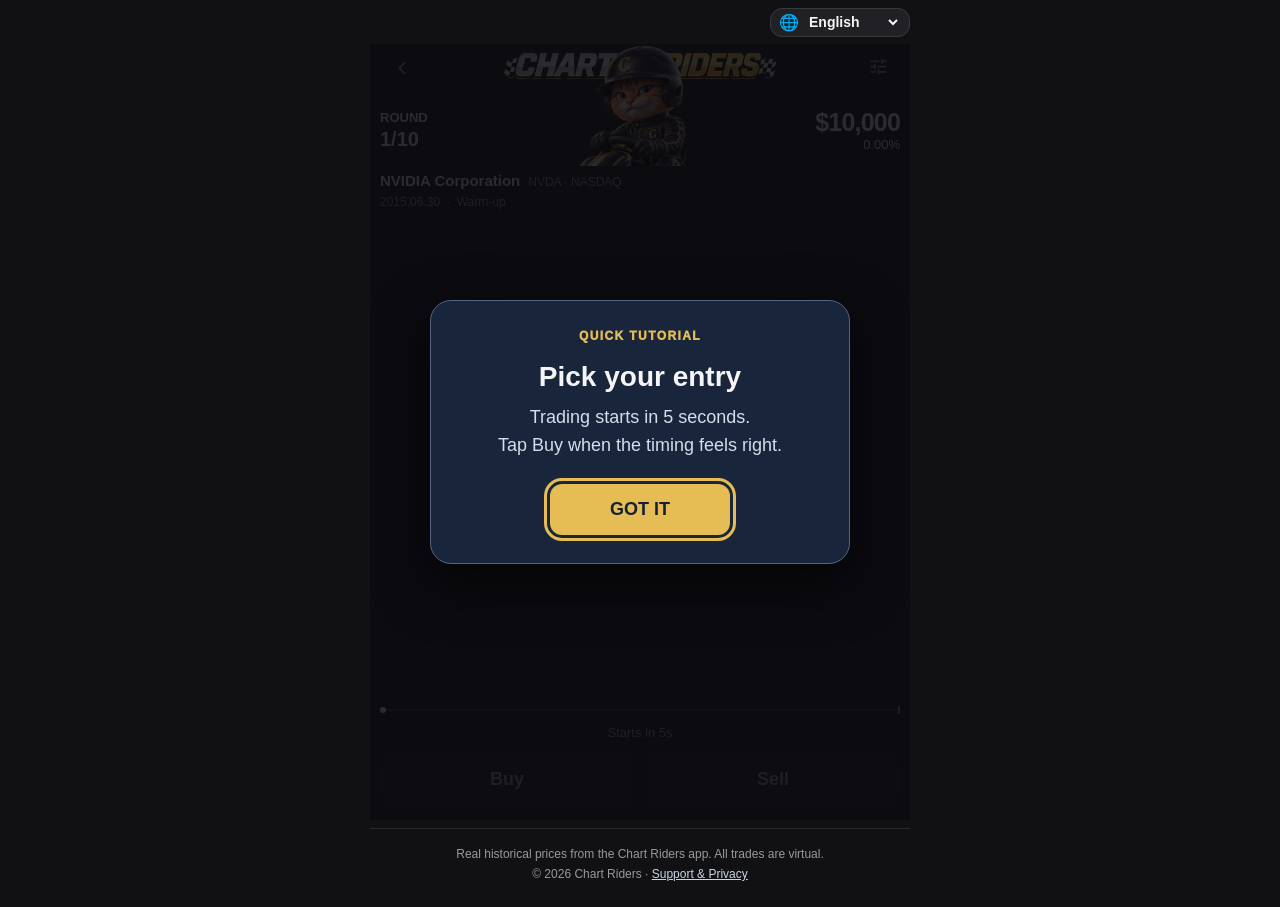
==== commit 9d8e967e: "Add files via upload" ====
--- a/index.html
+++ b/index.html
@@ -3,7 +3,8 @@
 <head>
 <meta charset="UTF-8">
 <meta name="viewport" content="width=device-width,initial-scale=1,viewport-fit=cover">
-<meta name="theme-color" content="#101012">
+<meta name="theme-color" content="#111114">
+<meta name="build" content="3.1.1">
 <title>Chart Riders | Trading IQ Challenge</title>
 <meta name="description" content="Chart Riders: one chart, one trade. Try the interactive trading demo.">
 <meta property="og:type" content="website">
@@ -27,7 +28,7 @@
 gtag('js',new Date());gtag('config','G-9KHX1WZWRC',{allow_google_signals:false,allow_ad_personalization_signals:false});
 </script>
 <script async src="https://www.googletagmanager.com/gtag/js?id=G-9KHX1WZWRC"></script>
-<link rel="stylesheet" href="style.css">
+<link rel="stylesheet" href="style.css?v=3.1.1">
 </head>
 <body>
 <div class="site">
@@ -138,10 +139,10 @@
  </footer>
 </div>
 <div id="toast" class="toast" role="status" aria-live="polite"></div>
-<script src="historical-data.js"></script>
-<script src="i18n.js"></script>
-<script src="config.js"></script>
-<script src="chart.js"></script>
-<script src="app.js"></script>
+<script src="historical-data.js?v=3.1.1"></script>
+<script src="i18n.js?v=3.1.1"></script>
+<script src="config.js?v=3.1.1"></script>
+<script src="chart.js?v=3.1.1"></script>
+<script src="app.js?v=3.1.1"></script>
 </body>
 </html>
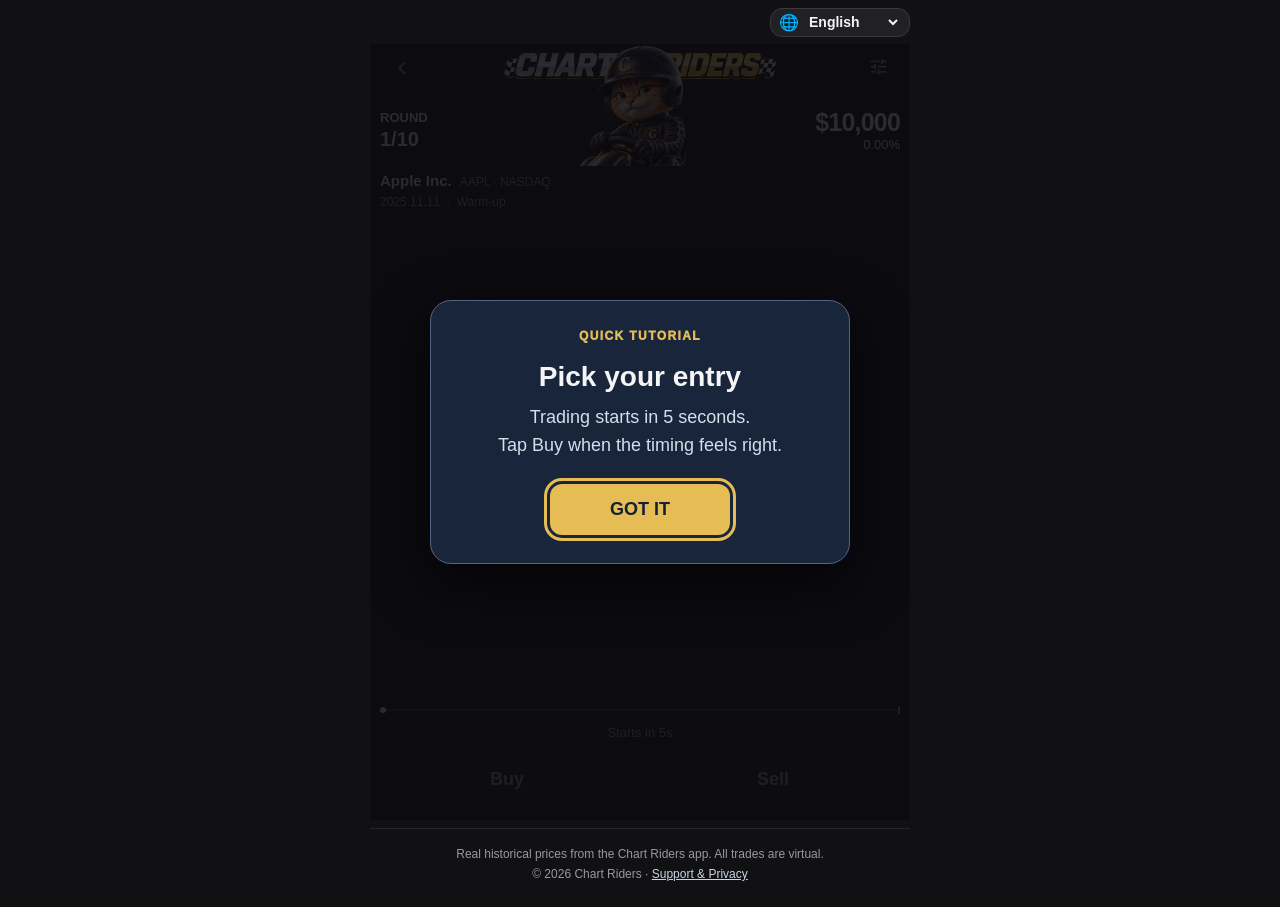
==== commit 515748dd: "Add files via upload" ====
--- a/index.html
+++ b/index.html
@@ -4,7 +4,7 @@
 <meta charset="UTF-8">
 <meta name="viewport" content="width=device-width,initial-scale=1,viewport-fit=cover">
 <meta name="theme-color" content="#111114">
-<meta name="build" content="3.1.1">
+<meta name="build" content="3.4.2">
 <title>Chart Riders | Trading IQ Challenge</title>
 <meta name="description" content="Chart Riders: one chart, one trade. Try the interactive trading demo.">
 <meta property="og:type" content="website">
@@ -28,7 +28,7 @@
 gtag('js',new Date());gtag('config','G-9KHX1WZWRC',{allow_google_signals:false,allow_ad_personalization_signals:false});
 </script>
 <script async src="https://www.googletagmanager.com/gtag/js?id=G-9KHX1WZWRC"></script>
-<link rel="stylesheet" href="style.css?v=3.1.1">
+<link rel="stylesheet" href="style.css?v=3.4.2">
 </head>
 <body>
 <div class="site">
@@ -100,34 +100,45 @@
    </div>
   </section>
 
-  <!-- Result: brag → hidden IQ → install or replay -->
+  <!-- Result: brag card → hidden IQ → install / challenge a friend -->
   <section id="result" class="result hide" aria-live="polite">
-   <img class="result-logo heartbeat" src="chart_riders_header_logo.webp" alt="Chart Riders" width="1024" height="125">
-   <img id="resultRider" class="result-rider" src="ready_closeup.webp" alt="" width="600" height="650">
+   <div class="r-hero">
+    <img class="r-logo heartbeat" src="chart_riders_header_logo.webp?v=3.4.2" alt="Chart Riders" width="1024" height="125">
+    <img id="resultRider" class="r-rider" src="ready_closeup.webp?v=3.4.2" alt="" width="600" height="650">
+   </div>
+   <div id="verdict" class="verdict"></div>
    <div id="resultPercent" class="result-percent">+0.00%</div>
-   <div id="resultBalance" class="result-balance">$10,000.00</div>
-   <p id="resultNote" class="result-note hide"></p>
-   <div class="iq">
-    <p class="iq-title" data-t="iqTitle">YOUR TRADING IQ</p>
-    <button id="slots" class="slots" type="button" data-t-label="spin" aria-label="Tap to spin"><span class="slot">?</span><span class="slot">?</span><span class="slot">?</span></button>
-    <p class="iq-hook" data-t="installPitch">Finish 10 rounds in the app to reveal it</p>
+   <div class="r-money"><span id="resultBalance">$10,000</span><span id="resultPnl" class="r-pnl"></span></div>
+
+   <div class="r-card">
+    <div class="r-card-head"><b id="rStock"></b><span id="rPeriod"></span></div>
+    <div class="r-chart"><canvas id="miniChart" role="img" aria-label="Round chart"></canvas></div>
+    <div class="r-stats"><span><small data-t="holdLabel">Buy &amp; hold</small> <b id="rHold">—</b></span><span><small data-t="bestLabel">Perfect timing</small> <b id="rBest">—</b></span></div>
    </div>
+
+   <div class="cards" aria-label="Trading card tiers">
+    <div class="cards-head"><b data-t="cardTitle">Your Trading Card</b><span data-t="cardSub">26 tiers. Finish 10 rounds in the app to get yours.</span></div>
+    <div id="cardFan" class="card-fan"></div>
+   </div>
+
    <div class="download">
-    <h2 data-t="getGame">UNLOCK YOUR TRADING IQ</h2>
     <div id="storeButtons" class="store-buttons">
      <a id="iosLink" class="store" href="#" aria-label="Download on the App Store">
       <svg class="store-icon" viewBox="0 0 24 24" aria-hidden="true"><path fill="currentColor" d="M12.152 6.896c-.948 0-2.415-1.078-3.96-1.04-2.04.027-3.91 1.183-4.961 3.014-2.117 3.675-.546 9.103 1.519 12.09 1.013 1.454 2.208 3.09 3.792 3.039 1.52-.065 2.09-.987 3.935-.987 1.831 0 2.35.987 3.96.948 1.637-.026 2.676-1.48 3.676-2.948 1.156-1.688 1.636-3.325 1.662-3.415-.039-.013-3.182-1.221-3.22-4.857-.026-3.04 2.48-4.494 2.597-4.559-1.429-2.09-3.623-2.324-4.39-2.376-2-.156-3.675 1.09-4.61 1.09zM15.53 3.83c.843-1.012 1.4-2.427 1.245-3.83-1.207.052-2.662.805-3.532 1.818-.78.896-1.454 2.338-1.273 3.714 1.338.104 2.715-.688 3.559-1.701"/></svg>
-      <span class="store-text"><small data-t="dlIos">Download on the</small><b>App Store</b></span>
+      <span class="store-text"><small data-t="cardCta">Get my card in the app</small><b>App Store</b></span>
      </a>
      <a id="androidLink" class="store" href="#" aria-label="Get it on Google Play">
       <svg class="store-icon" viewBox="0 0 24 24" aria-hidden="true"><path fill="currentColor" d="M6 3.6c0-1.1 1.2-1.8 2.2-1.2l13 8.4c.9.6.9 1.9 0 2.4l-13 8.4C7.2 22.2 6 21.5 6 20.4z"/></svg>
-      <span class="store-text"><small data-t="dlAndroid">GET IT ON</small><b>Google Play</b></span>
+      <span class="store-text"><small data-t="cardCta">Get my card in the app</small><b>Google Play</b></span>
      </a>
     </div>
     <p id="storeNotice" class="notice hide" data-t="storeNotice">Store link is not ready yet.</p>
     <div class="after-actions">
+     <button id="share" class="share-btn" type="button">
+      <svg viewBox="0 0 24 24" width="22" height="22" aria-hidden="true"><path fill="currentColor" d="M12 2l4 4h-3v8h-2V6H8l4-4zm-7 9h3v2H6v7h12v-7h-2v-2h3a1 1 0 0 1 1 1v9a1 1 0 0 1-1 1H5a1 1 0 0 1-1-1v-9a1 1 0 0 1 1-1z"/></svg>
+      <span data-t="challenge">Challenge a friend</span>
+     </button>
      <button id="replay" class="ghost" type="button" data-t="replay">PLAY AGAIN</button>
-     <button id="share" class="ghost" type="button" data-t="share">SHARE</button>
     </div>
    </div>
   </section>
@@ -139,10 +150,10 @@
  </footer>
 </div>
 <div id="toast" class="toast" role="status" aria-live="polite"></div>
-<script src="historical-data.js?v=3.1.1"></script>
-<script src="i18n.js?v=3.1.1"></script>
-<script src="config.js?v=3.1.1"></script>
-<script src="chart.js?v=3.1.1"></script>
-<script src="app.js?v=3.1.1"></script>
+<script src="historical-data.js?v=3.4.2"></script>
+<script src="i18n.js?v=3.4.2"></script>
+<script src="config.js?v=3.4.2"></script>
+<script src="chart.js?v=3.4.2"></script>
+<script src="app.js?v=3.4.2"></script>
 </body>
 </html>
--- a/style.css
+++ b/style.css
@@ -91,36 +91,99 @@
 .dialog p{margin:0 0 24px;font-size:clamp(15px,4.2vw,18px);line-height:1.55;color:#d5deea;white-space:pre-line;word-break:keep-all;overflow-wrap:break-word}
 .primary{border:0;border-radius:12px;padding:15px 26px;min-width:180px;font-size:18px;font-weight:900;background:var(--gold);color:#142035}
 
-/* ---------- result ---------- */
+/* ---------- result: one screen, no scroll; the card fan takes whatever height is left ---------- */
 body.show-result .game{display:none}
-.result{min-height:calc(100dvh - var(--top));display:flex;flex-direction:column;align-items:center;justify-content:safe center;gap:clamp(6px,1.4vh,14px);padding:10px 4px 18px;text-align:center}
-.result-logo{width:min(64%,280px);height:auto}
-.result-rider{width:clamp(80px,16vh,136px);height:auto;margin:-4px 0 -8px;
- -webkit-mask-image:linear-gradient(to bottom,#000 78%,transparent);mask-image:linear-gradient(to bottom,#000 78%,transparent)}
-.result-percent{font-size:clamp(46px,9vh,80px);line-height:1.05;font-weight:950;font-variant-numeric:tabular-nums}
-.result-percent{color:var(--text)}.result-percent.up{color:var(--buy)}.result-percent.down{color:var(--sell)}
-.result-percent.flat{color:var(--soft);font-size:clamp(36px,7vh,56px)}
-.result-balance{font-size:clamp(20px,3.2vh,30px);font-weight:800;font-variant-numeric:tabular-nums}
-.result-note{margin:0;font-size:15px;color:var(--soft)}
-.iq{width:100%;border-top:1px solid #3d4a63;padding-top:clamp(8px,1.8vh,18px)}
-.iq-title{margin:0;font-size:clamp(15px,2.3vh,20px);font-weight:950;letter-spacing:1.2px;color:var(--gold)}
-.slots{display:flex;justify-content:center;gap:9px;margin:clamp(8px,1.6vh,16px) auto;padding:0;border:0;background:none}
-.slot{display:grid;place-items:center;width:clamp(54px,16vw,78px);height:clamp(60px,10vh,90px);font-size:clamp(38px,6.4vh,62px);font-weight:950;color:var(--gold);background:#080f1f;border:2px solid var(--gold-line);border-radius:12px;box-shadow:inset 0 0 16px #dfba4b18}
-.slot.spinning{color:#f2d58a}
-.iq-hook{margin:0;font-size:clamp(14px,2.2vh,19px);font-weight:750;line-height:1.35;color:#e3e9f5}
-.download{width:100%;margin-top:clamp(4px,1.4vh,14px)}
-.download h2{margin:0 0 10px;font-size:clamp(19px,3.2vh,28px);color:var(--gold)}
-.store-buttons{display:grid;grid-template-columns:1fr 1fr;gap:12px}
+.result{position:relative;height:calc(100dvh - var(--top));min-height:540px;display:flex;flex-direction:column;align-items:stretch;gap:clamp(5px,1vh,10px);padding:0 4px 10px;text-align:center;isolation:isolate}
+.result::before{content:'';position:absolute;inset:-40px -20px auto;height:360px;z-index:-1;pointer-events:none;
+ background:radial-gradient(60% 55% at 50% 30%,var(--glow,rgba(232,179,61,.16)),transparent 70%)}
+.result.is-up{--glow:rgba(79,186,138,.20)}.result.is-down{--glow:rgba(217,105,125,.18)}
+.r-hero{flex:none;position:relative;height:clamp(78px,13vh,124px);margin:0 auto;width:min(100%,360px)}
+.r-logo{position:absolute;left:0;right:0;top:8%;width:100%;height:30%;object-fit:contain}
+.r-rider{position:absolute;left:50%;top:0;height:100%;width:auto;transform:translateX(calc(-50% - 10px));
+ -webkit-mask-image:linear-gradient(to bottom,#000 80%,transparent);mask-image:linear-gradient(to bottom,#000 80%,transparent)}
+.r-rider.pop{animation:rider-in .45s cubic-bezier(.34,1.56,.64,1) both}
+@keyframes rider-in{from{opacity:0;transform:translateX(calc(-50% - 10px)) translateY(12px) scale(.9)}to{opacity:1;transform:translateX(calc(-50% - 10px))}}
+.verdict{flex:none;align-self:center;display:inline-flex;align-items:center;gap:6px;padding:4px 12px;border-radius:999px;background:rgba(255,255,255,.06);border:1px solid rgba(255,255,255,.12);font-size:13px;font-weight:800}
+.result-percent{flex:none;font-size:clamp(42px,8.2vh,76px);line-height:1;font-weight:950;letter-spacing:-2px;font-variant-numeric:tabular-nums;color:var(--text)}
+.result-percent.up{color:var(--buy);text-shadow:0 0 28px rgba(79,186,138,.35)}
+.result-percent.down{color:var(--sell);text-shadow:0 0 28px rgba(217,105,125,.3)}
+.result-percent.flat{color:var(--secondary);font-size:clamp(34px,6.4vh,56px);letter-spacing:-1px}
+.r-money{flex:none;display:flex;justify-content:center;align-items:baseline;gap:8px;font-size:clamp(17px,2.6vh,22px);font-weight:800;font-variant-numeric:tabular-nums}
+.r-pnl{font-size:.75em;font-weight:700}
+.r-pnl.up{color:var(--buy)}.r-pnl.down{color:var(--sell)}
+.r-card{flex:none;background:linear-gradient(180deg,#1c1c22,#16161a);border:1px solid var(--outline);border-radius:16px;padding:8px 10px;text-align:left}
+.r-card-head{display:flex;justify-content:space-between;align-items:baseline;gap:8px;font-size:12px}
+.r-card-head b{font-weight:700;white-space:nowrap;overflow:hidden;text-overflow:ellipsis}
+.r-card-head span{color:var(--secondary);font-size:11px;white-space:nowrap;font-variant-numeric:tabular-nums}
+.r-chart{position:relative;height:clamp(52px,9vh,92px);margin:4px 0 4px}
+.r-chart canvas{position:absolute;inset:0;width:100%;height:100%}
+.r-stats{display:flex;justify-content:space-between;gap:8px;font-size:12px;white-space:nowrap}
+.r-stats small{font-size:11px;color:var(--secondary);font-weight:600}
+.r-stats b{font-size:13px;font-weight:800;font-variant-numeric:tabular-nums}
+.r-stats b.up{color:var(--buy)}.r-stats b.down{color:var(--sell)}
+
+/* trading-card teaser (layout from lib/widgets/trading_card.dart, 432×576 design units) */
+.cards{flex:1;min-height:150px;display:flex;flex-direction:column;border:1px solid rgba(180,161,255,.28);border-radius:16px;padding:8px 8px 6px;background:radial-gradient(90% 70% at 50% 60%,rgba(180,161,255,.14),rgba(17,17,20,0) 70%),#15151a;overflow:hidden}
+.cards-head{flex:none;display:flex;flex-direction:column;gap:1px}
+.cards-head b{font-size:14px;font-weight:900;background:linear-gradient(90deg,#ffe08a,#c6a4f2,#79dad7);-webkit-background-clip:text;background-clip:text;color:transparent}
+.cards-head span{font-size:11.5px;color:#cfcfd6}
+.card-fan{position:relative;flex:1;min-height:110px;perspective:900px}
+.card-slot{position:absolute;left:50%}
+.card-slot .tcard{transform-origin:top left}
+.card-slot.side{width:var(--sw);height:calc(var(--sw)*4/3);top:calc(var(--ch)*.12);filter:brightness(.62) saturate(.85)}
+.card-slot.left{transform:translateX(calc(-50% - var(--off))) rotate(-11deg)}
+.card-slot.right{transform:translateX(calc(-50% + var(--off))) rotate(11deg)}
+.card-slot.center{width:calc(var(--ch)*.75);height:var(--ch);top:0;transform:translateX(-50%);z-index:2;filter:drop-shadow(0 10px 24px rgba(0,0,0,.6))}
+.card-slot.side .tcard{transform:scale(var(--ss))}
+.card-slot.center .tcard{transform:scale(var(--cs))}
+.card-flip{width:100%;height:100%;transform-style:preserve-3d}
+.card-flip.flip{animation:card-flip .5s ease-in-out}
+@keyframes card-flip{0%{transform:rotateY(0)}50%{transform:rotateY(90deg)}100%{transform:rotateY(0)}}
+.lock{position:absolute;left:50%;bottom:-6px;transform:translateX(-50%);z-index:3;white-space:nowrap;padding:4px 10px;border-radius:999px;font-size:11px;font-weight:900;letter-spacing:.4px;color:#1a1405;background:linear-gradient(110deg,#ffe08a,#f2b743);box-shadow:0 4px 14px rgba(0,0,0,.5)}
+
+.tcard{position:relative;width:432px;height:576px;border-radius:17px;overflow:hidden;color:#FFF4E2;font-weight:600;
+ background:linear-gradient(135deg,#08172E,#030C20 50%,#07172D);font-family:-apple-system,BlinkMacSystemFont,"Apple SD Gothic Neo","Hiragino Sans","PingFang TC",sans-serif}
+.tcard::before{content:'';position:absolute;inset:0;border-radius:17px;padding:5px;z-index:4;pointer-events:none;
+ background:linear-gradient(135deg,var(--accent),var(--accent-dark),var(--accent),var(--accent-dark));
+ -webkit-mask:linear-gradient(#000 0 0) content-box,linear-gradient(#000 0 0);-webkit-mask-composite:xor;mask:linear-gradient(#000 0 0) content-box exclude,linear-gradient(#000 0 0)}
+.tc-frame{position:absolute;inset:0;z-index:3;pointer-events:none}
+.tc-logo{position:absolute;left:20px;top:24px;width:188px;height:27px;object-fit:contain;object-position:left center}
+.tc-tier{position:absolute;right:24px;top:25px;width:174px;height:25px;display:flex;align-items:center;justify-content:flex-end;gap:12px;font-size:16px;letter-spacing:1px;white-space:nowrap}
+.tc-gem{width:23px;height:23px;flex:none;background:linear-gradient(160deg,#fff,var(--accent) 45%,var(--accent-dark));clip-path:polygon(50% 0,100% 38%,50% 100%,0 38%)}
+.tc-art{position:absolute;left:14px;right:14px;top:62px;height:259px;overflow:hidden}
+.tc-art img{width:100%;height:100%;object-fit:cover;image-rendering:pixelated}
+.tc-art::after{content:'';position:absolute;inset:0;background:linear-gradient(180deg,rgba(7,17,38,.38),rgba(7,17,38,0) 30%,rgba(7,17,38,0) 70%,rgba(3,12,32,.55))}
+.tc-title{position:absolute;left:22px;right:22px;top:330px;height:39px;display:flex;align-items:center;justify-content:center;padding:4px 14px;font-size:17px;line-height:1.08;text-align:center;overflow:hidden}
+.tc-iq{position:absolute;left:28px;right:28px;top:377px;height:59px;display:flex;align-items:center;justify-content:center;gap:15px}
+.tc-iq span{font-size:19px;letter-spacing:1px}
+.tc-iq b{font-size:52px;font-weight:700;letter-spacing:-1px;line-height:1.05;background:linear-gradient(180deg,#F0E7FF,#C6A4F2,#9670D2);-webkit-background-clip:text;background-clip:text;color:transparent;filter:drop-shadow(0 2px 3px rgba(0,5,16,.85))}
+.tc-metrics{position:absolute;left:30px;right:30px;top:444px;height:57px;display:grid;grid-template-columns:1fr 1fr;gap:16px;text-align:center}
+.tc-metrics b{display:block;height:35px;font-size:27px;font-weight:600;line-height:35px}
+.tc-metrics small{display:block;margin-top:3px;font-size:10px;letter-spacing:1px;color:#B8BDC9;white-space:nowrap;overflow:hidden}
+.tc-player{position:absolute;left:32px;right:32px;top:509px;height:23px;text-align:center;font-size:17px}
+.tc-disc{position:absolute;left:32px;right:32px;top:537px;height:12px;text-align:center;font-size:9px;color:#B8BDC9;white-space:nowrap;overflow:hidden}
+.tc-foot{position:absolute;left:27px;right:27px;top:552px;height:12px;display:flex;justify-content:space-between;font-size:8.5px;color:#B8BDC9}
+.tc-holo{position:absolute;inset:0;z-index:5;pointer-events:none;mix-blend-mode:color-dodge;opacity:.55;
+ background:linear-gradient(115deg,transparent 30%,rgba(255,120,220,.35) 42%,rgba(120,220,255,.4) 50%,rgba(255,240,140,.35) 58%,transparent 70%);background-size:250% 100%;animation:holo 3.6s ease-in-out infinite}
+@keyframes holo{0%{background-position:120% 0}100%{background-position:-120% 0}}
+
+.download{flex:none;width:100%}
+.store-buttons{display:grid;grid-template-columns:1fr 1fr;gap:10px}
 .store-buttons.single{grid-template-columns:1fr}
-.store{display:flex;align-items:center;justify-content:center;gap:14px;height:64px;padding:6px 12px;border-radius:var(--radius);background:var(--buy);color:#111114;text-decoration:none;white-space:nowrap;transition:filter .15s,transform .12s}
-.store:hover{filter:brightness(1.1)}.store:active{transform:scale(.975)}
-.store-icon{width:34px;height:34px;flex:none}
+.store{display:flex;align-items:center;justify-content:center;gap:12px;height:clamp(48px,7vh,58px);padding:4px 10px;border-radius:16px;background:var(--buy);color:#111114;text-decoration:none;white-space:nowrap;transition:filter .15s,transform .12s;box-shadow:0 8px 22px rgba(79,186,138,.22)}
+.store:hover{filter:brightness(1.08)}.store:active{transform:scale(.975)}
+.store-icon{width:32px;height:32px;flex:none}
 .store-text{display:flex;flex-direction:column;align-items:flex-start;gap:3px;line-height:1.05;text-align:left}
 .store-text small{font-size:12px;font-weight:800;letter-spacing:.2px;opacity:.78}
-.store-text b{font-size:clamp(19px,4.6vw,24px);font-weight:900;letter-spacing:-.4px}
+.store-text b{font-size:clamp(19px,4.6vw,23px);font-weight:900;letter-spacing:-.4px}
 .notice{margin:8px 0 0;font-size:14px;color:#f9be70}
-.after-actions{display:grid;grid-template-columns:1fr 1fr;gap:10px;margin-top:12px}
-.ghost{min-height:48px;padding:10px 8px;border:1px solid #4a4a54;border-radius:var(--radius);background:transparent;font-size:16px;font-weight:800}
+.after-actions{display:grid;grid-template-columns:1.7fr 1fr;gap:10px;margin-top:8px}
+.share-btn{position:relative;overflow:hidden;display:flex;align-items:center;justify-content:center;gap:8px;min-height:clamp(44px,6.4vh,52px);border:0;border-radius:16px;
+ background:linear-gradient(110deg,#ffe08a 0%,#f2b743 55%,#e8962f 100%);color:#1a1405;font-size:16px;font-weight:900;letter-spacing:-.2px;box-shadow:0 8px 22px rgba(232,179,61,.28)}
+.share-btn::after{content:'';position:absolute;top:0;bottom:0;width:40%;left:-60%;background:linear-gradient(100deg,transparent,rgba(255,255,255,.55),transparent);transform:skewX(-18deg);animation:sheen 3.2s ease-in-out 1.2s infinite}
+@keyframes sheen{0%,60%{left:-60%}100%{left:130%}}
+.share-btn:active{transform:scale(.98)}
+.ghost{min-height:clamp(44px,6.4vh,52px);padding:8px;border:1px solid #4a4a54;border-radius:16px;background:transparent;font-size:15px;font-weight:800}
 .ghost:hover{border-color:#7a7a86}.ghost:active{transform:scale(.98)}
 
 /* ---------- footer ---------- */
@@ -145,8 +208,6 @@
 @media (max-height:720px){
  .header{height:96px}.rider{height:110px;top:-5px}
  .stock-line{margin-top:12px}
- .result{gap:5px}
- .store{height:56px}
  .ghost{min-height:42px;padding:8px;font-size:15px}
 }
 /* two store buttons side by side on a narrow screen */
@@ -159,9 +220,18 @@
 /* desktop: centered phone-like column, footer visible below */
 @media (min-width:701px){
  .game{height:min(860px,calc(100dvh - var(--top) - 80px));min-height:620px}
- .result{min-height:min(860px,calc(100dvh - var(--top) - 80px))}
+ .result{height:min(860px,calc(100dvh - var(--top) - 80px));min-height:640px}
 }
 @media (prefers-reduced-motion:reduce){
- .heartbeat{animation:none}
+ .heartbeat,.share-btn::after,.r-rider.pop,.tc-holo,.card-flip.flip{animation:none}
  *{transition:none!important}
 }
+.result-percent{white-space:nowrap}
+@media (max-height:680px){
+ .result{gap:4px;min-height:0}
+ .r-hero{height:70px}
+ .result-percent{font-size:40px}.result-percent.flat{font-size:32px}
+ .r-chart{height:44px}
+ .cards{min-height:120px}.card-fan{min-height:90px}
+ .store{height:46px}.share-btn,.ghost{min-height:42px}
+}
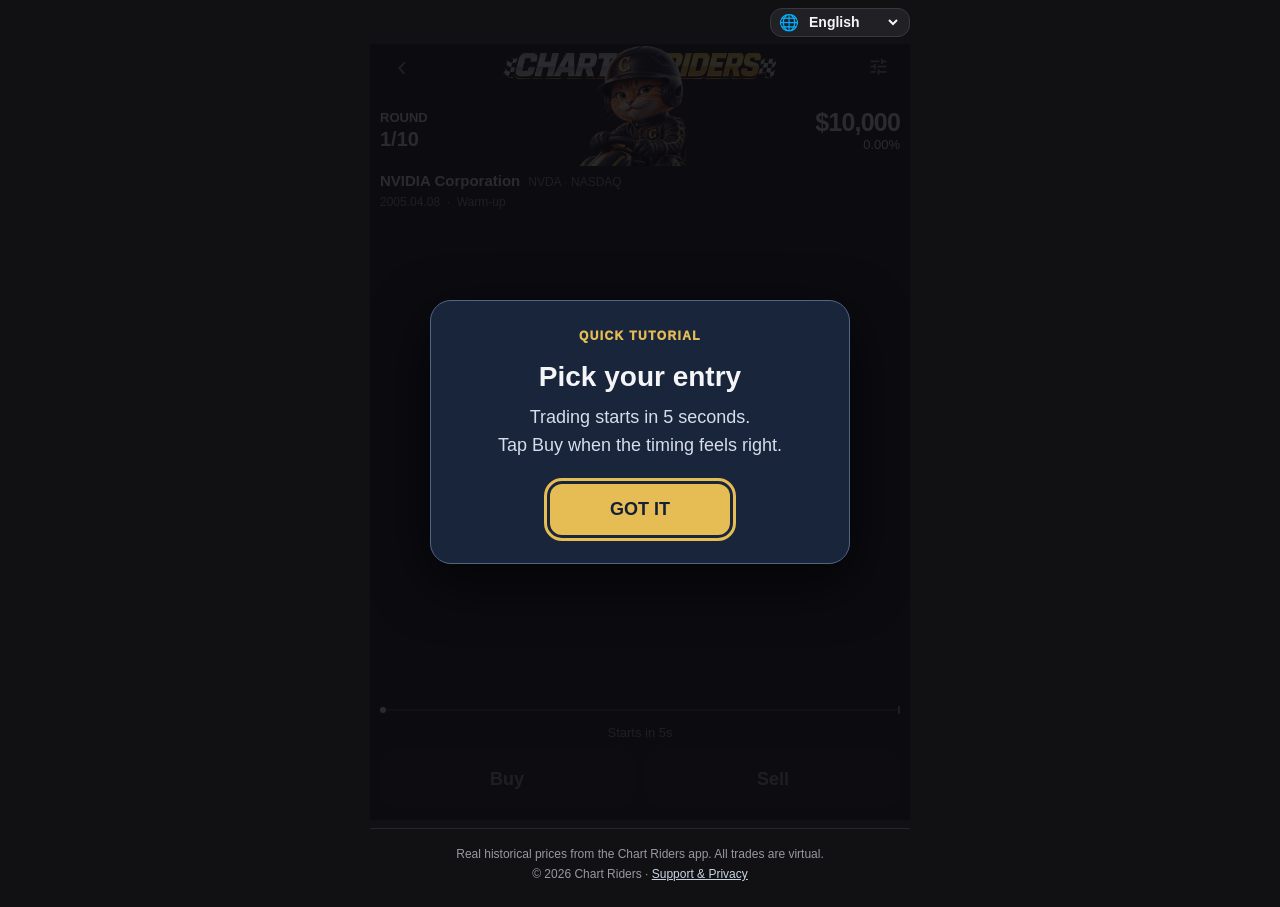
==== commit 75a39dbb: "Add files via upload" ====
--- a/index.html
+++ b/index.html
@@ -4,18 +4,27 @@
 <meta charset="UTF-8">
 <meta name="viewport" content="width=device-width,initial-scale=1,viewport-fit=cover">
 <meta name="theme-color" content="#111114">
-<meta name="build" content="3.4.2">
-<title>Chart Riders | Trading IQ Challenge</title>
-<meta name="description" content="Chart Riders: one chart, one trade. Try the interactive trading demo.">
+<meta name="build" content="3.6">
+<title>Are you a born trader? | Chart Riders</title>
+<meta name="description" content="Real historical charts. 6-second trades. Your tier card lives in the app.">
 <meta property="og:type" content="website">
 <meta property="og:site_name" content="Chart Riders">
-<meta property="og:title" content="Chart Riders | Think You Can Beat the Market?">
-<meta property="og:description" content="One chart. One trade. Try the demo, then find your Trading IQ in the app.">
+<meta property="og:title" content="Are you a born trader?">
+<meta property="og:description" content="Real historical charts. 6-second trades. Your tier card lives in the app.">
 <meta property="og:url" content="https://jojo-kwon.github.io/chart-riders/">
-<meta property="og:image" content="https://jojo-kwon.github.io/chart-riders/og-image.jpg">
+<meta property="og:locale" content="en_US">
+<meta property="og:image" content="https://jojo-kwon.github.io/chart-riders/og-en.jpg">
 <meta property="og:image:width" content="1200"><meta property="og:image:height" content="630">
+<meta name="twitter:title" content="Are you a born trader?">
 <meta name="twitter:card" content="summary_large_image">
-<meta name="twitter:image" content="https://jojo-kwon.github.io/chart-riders/og-image.jpg">
+<meta name="twitter:image" content="https://jojo-kwon.github.io/chart-riders/og-en.jpg">
+<link rel="alternate" hreflang="en" href="https://jojo-kwon.github.io/chart-riders/">
+<link rel="alternate" hreflang="ko" href="https://jojo-kwon.github.io/chart-riders/ko.html">
+<link rel="alternate" hreflang="ja" href="https://jojo-kwon.github.io/chart-riders/ja.html">
+<link rel="alternate" hreflang="fr" href="https://jojo-kwon.github.io/chart-riders/fr.html">
+<link rel="alternate" hreflang="es" href="https://jojo-kwon.github.io/chart-riders/es.html">
+<link rel="alternate" hreflang="zh" href="https://jojo-kwon.github.io/chart-riders/zh.html">
+<link rel="alternate" hreflang="x-default" href="https://jojo-kwon.github.io/chart-riders/">
 <link rel="icon" type="image/png" sizes="32x32" href="favicon-32.png">
 <link rel="apple-touch-icon" href="apple-touch-icon.png">
 <link rel="preload" as="image" href="ready_closeup.webp">
@@ -28,7 +37,7 @@
 gtag('js',new Date());gtag('config','G-9KHX1WZWRC',{allow_google_signals:false,allow_ad_personalization_signals:false});
 </script>
 <script async src="https://www.googletagmanager.com/gtag/js?id=G-9KHX1WZWRC"></script>
-<link rel="stylesheet" href="style.css?v=3.4.2">
+<link rel="stylesheet" href="style.css?v=3.6">
 </head>
 <body>
 <div class="site">
@@ -103,8 +112,8 @@
   <!-- Result: brag card → hidden IQ → install / challenge a friend -->
   <section id="result" class="result hide" aria-live="polite">
    <div class="r-hero">
-    <img class="r-logo heartbeat" src="chart_riders_header_logo.webp?v=3.4.2" alt="Chart Riders" width="1024" height="125">
-    <img id="resultRider" class="r-rider" src="ready_closeup.webp?v=3.4.2" alt="" width="600" height="650">
+    <img class="r-logo heartbeat" src="chart_riders_header_logo.webp?v=3.6" alt="Chart Riders" width="1024" height="125">
+    <img id="resultRider" class="r-rider" src="ready_closeup.webp?v=3.6" alt="" width="600" height="650">
    </div>
    <div id="verdict" class="verdict"></div>
    <div id="resultPercent" class="result-percent">+0.00%</div>
@@ -150,10 +159,10 @@
  </footer>
 </div>
 <div id="toast" class="toast" role="status" aria-live="polite"></div>
-<script src="historical-data.js?v=3.4.2"></script>
-<script src="i18n.js?v=3.4.2"></script>
-<script src="config.js?v=3.4.2"></script>
-<script src="chart.js?v=3.4.2"></script>
-<script src="app.js?v=3.4.2"></script>
+<script src="historical-data.js?v=3.6"></script>
+<script src="i18n.js?v=3.6"></script>
+<script src="config.js?v=3.6"></script>
+<script src="chart.js?v=3.6"></script>
+<script src="app.js?v=3.6"></script>
 </body>
 </html>
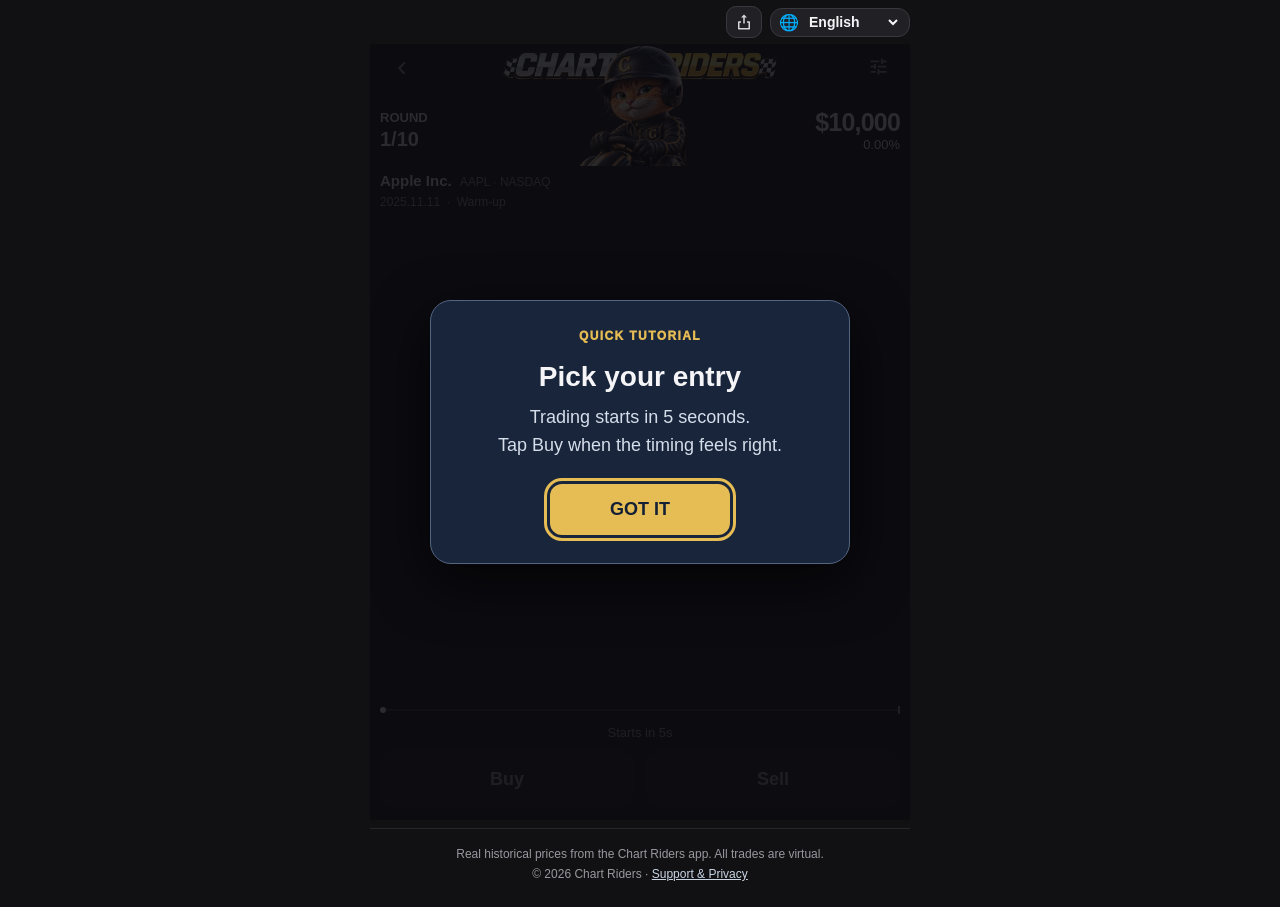
==== commit 3c71d057: "Add files via upload" ====
--- a/index.html
+++ b/index.html
@@ -4,7 +4,7 @@
 <meta charset="UTF-8">
 <meta name="viewport" content="width=device-width,initial-scale=1,viewport-fit=cover">
 <meta name="theme-color" content="#111114">
-<meta name="build" content="3.6">
+<meta name="build" content="3.7">
 <title>Are you a born trader? | Chart Riders</title>
 <meta name="description" content="Real historical charts. 6-second trades. Your tier card lives in the app.">
 <meta property="og:type" content="website">
@@ -37,12 +37,13 @@
 gtag('js',new Date());gtag('config','G-9KHX1WZWRC',{allow_google_signals:false,allow_ad_personalization_signals:false});
 </script>
 <script async src="https://www.googletagmanager.com/gtag/js?id=G-9KHX1WZWRC"></script>
-<link rel="stylesheet" href="style.css?v=3.6">
+<link rel="stylesheet" href="style.css?v=3.7">
 </head>
 <body>
 <div class="site">
  <header class="top">
   <h1 id="headline" class="sr-only">Think You Can <em>Beat the Market?</em></h1>
+  <button id="linkShare" class="link-share" type="button" aria-label="Share link"><svg viewBox="0 0 24 24" width="18" height="18" aria-hidden="true"><path fill="currentColor" d="M12 2l4 4h-3v8h-2V6H8l4-4zm-7 9h3v2H6v7h12v-7h-2v-2h3a1 1 0 0 1 1 1v9a1 1 0 0 1-1 1H5a1 1 0 0 1-1-1v-9a1 1 0 0 1 1-1z"/></svg></button>
   <div class="language"><label for="lang" aria-hidden="true">🌐</label>
    <select id="lang" aria-label="Language"><option value="en">English</option><option value="ko">한국어</option><option value="ja">日本語</option><option value="fr">Français</option><option value="es">Español</option><option value="zh">繁體中文</option></select>
   </div>
@@ -112,8 +113,8 @@
   <!-- Result: brag card → hidden IQ → install / challenge a friend -->
   <section id="result" class="result hide" aria-live="polite">
    <div class="r-hero">
-    <img class="r-logo heartbeat" src="chart_riders_header_logo.webp?v=3.6" alt="Chart Riders" width="1024" height="125">
-    <img id="resultRider" class="r-rider" src="ready_closeup.webp?v=3.6" alt="" width="600" height="650">
+    <img class="r-logo heartbeat" src="chart_riders_header_logo.webp?v=3.7" alt="Chart Riders" width="1024" height="125">
+    <img id="resultRider" class="r-rider" src="ready_closeup.webp?v=3.7" alt="" width="600" height="650">
    </div>
    <div id="verdict" class="verdict"></div>
    <div id="resultPercent" class="result-percent">+0.00%</div>
@@ -159,10 +160,10 @@
  </footer>
 </div>
 <div id="toast" class="toast" role="status" aria-live="polite"></div>
-<script src="historical-data.js?v=3.6"></script>
-<script src="i18n.js?v=3.6"></script>
-<script src="config.js?v=3.6"></script>
-<script src="chart.js?v=3.6"></script>
-<script src="app.js?v=3.6"></script>
+<script src="historical-data.js?v=3.7"></script>
+<script src="i18n.js?v=3.7"></script>
+<script src="config.js?v=3.7"></script>
+<script src="chart.js?v=3.7"></script>
+<script src="app.js?v=3.7"></script>
 </body>
 </html>
--- a/style.css
+++ b/style.css
@@ -18,7 +18,9 @@
 
 /* ---------- page frame ---------- */
 .site{max-width:560px;margin:0 auto;padding:0 10px env(safe-area-inset-bottom);min-height:100dvh;display:flex;flex-direction:column}
-.top{height:var(--top);flex:none;display:flex;align-items:center;justify-content:flex-end}
+.top{height:var(--top);flex:none;display:flex;align-items:center;justify-content:flex-end;gap:8px}
+.link-share{display:grid;place-items:center;width:36px;height:32px;border-radius:10px;border:1px solid #38383e;background:#202025;color:#d6d6dc}
+.link-share:active{transform:scale(.95)}
 .language{display:flex;align-items:center;gap:6px;background:#202025;border:1px solid #38383e;border-radius:12px;padding:4px 8px}
 .language select{background:transparent;border:0;font-size:14px;font-weight:700;min-width:96px}
 .language option{background:#202025}
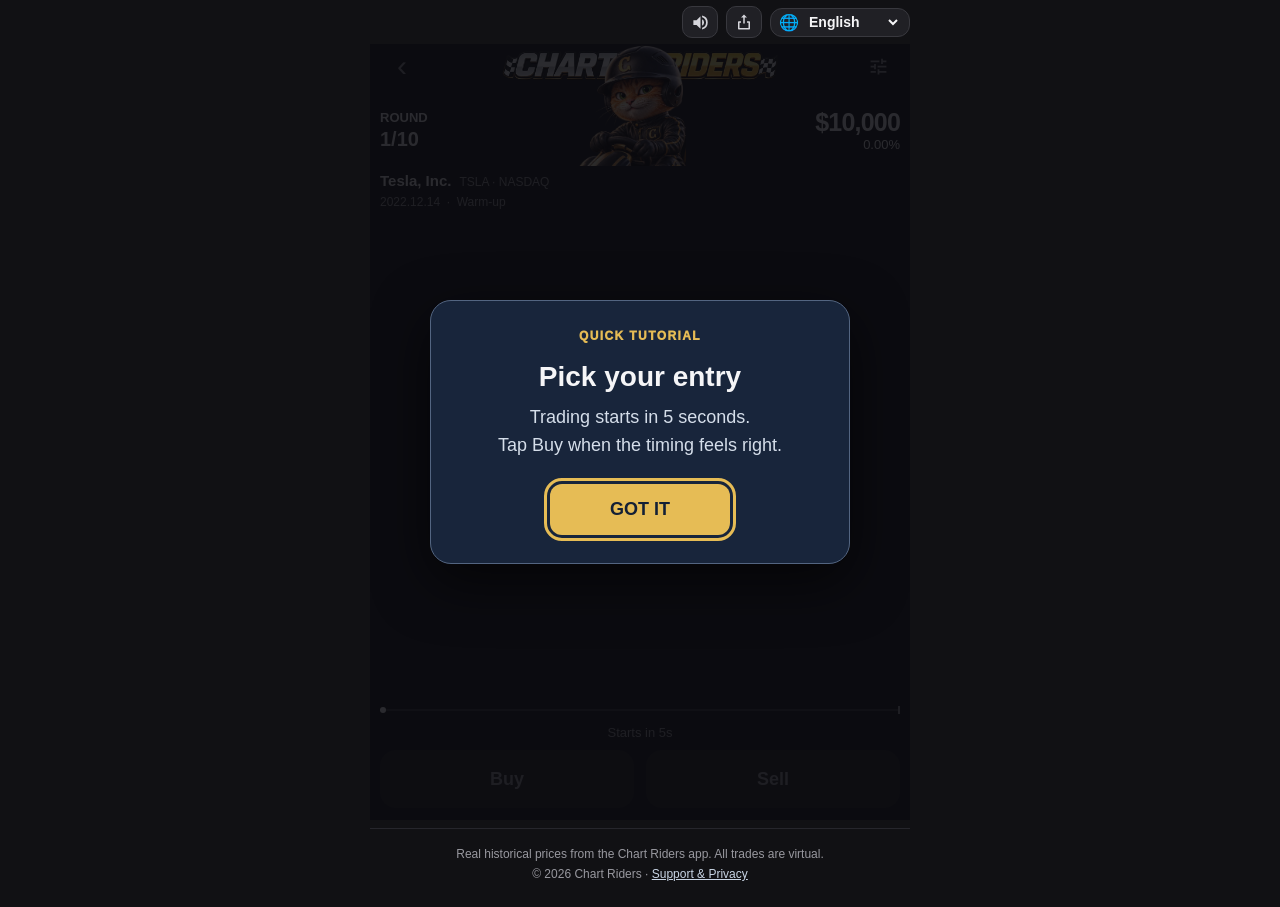
==== commit 2fd6de38: "Add files via upload" ====
--- a/index.html
+++ b/index.html
@@ -4,7 +4,7 @@
 <meta charset="UTF-8">
 <meta name="viewport" content="width=device-width,initial-scale=1,viewport-fit=cover">
 <meta name="theme-color" content="#111114">
-<meta name="build" content="3.7">
+<meta name="build" content="3.8">
 <title>Are you a born trader? | Chart Riders</title>
 <meta name="description" content="Real historical charts. 6-second trades. Your tier card lives in the app.">
 <meta property="og:type" content="website">
@@ -37,12 +37,13 @@
 gtag('js',new Date());gtag('config','G-9KHX1WZWRC',{allow_google_signals:false,allow_ad_personalization_signals:false});
 </script>
 <script async src="https://www.googletagmanager.com/gtag/js?id=G-9KHX1WZWRC"></script>
-<link rel="stylesheet" href="style.css?v=3.7">
+<link rel="stylesheet" href="style.css?v=3.8">
 </head>
 <body>
 <div class="site">
  <header class="top">
   <h1 id="headline" class="sr-only">Think You Can <em>Beat the Market?</em></h1>
+  <button id="soundToggle" class="link-share" type="button" aria-label="Sound" aria-pressed="true"><svg id="soundOn" viewBox="0 0 24 24" width="19" height="19" aria-hidden="true"><path fill="currentColor" d="M3 9v6h4l5 5V4L7 9H3zm13.5 3A4.5 4.5 0 0 0 14 8v8a4.5 4.5 0 0 0 2.5-4zM14 3.2v2.1a7 7 0 0 1 0 13.4v2.1a9 9 0 0 0 0-17.6z"/></svg><svg id="soundOff" class="hide" viewBox="0 0 24 24" width="19" height="19" aria-hidden="true"><path fill="currentColor" d="M16.5 12A4.5 4.5 0 0 0 14 8v2.2l2.45 2.45c.03-.2.05-.42.05-.65zM19 12c0 .94-.2 1.82-.54 2.64l1.51 1.51A8.8 8.8 0 0 0 21 12a9 9 0 0 0-7-8.8v2.1A7 7 0 0 1 19 12zM4.27 3 3 4.27 7.73 9H3v6h4l5 5v-6.73l4.25 4.25c-.67.52-1.42.93-2.25 1.18v2.1a9 9 0 0 0 3.69-1.81L19.73 21 21 19.73l-9-9L4.27 3zM12 4 9.91 6.09 12 8.18V4z"/></svg></button>
   <button id="linkShare" class="link-share" type="button" aria-label="Share link"><svg viewBox="0 0 24 24" width="18" height="18" aria-hidden="true"><path fill="currentColor" d="M12 2l4 4h-3v8h-2V6H8l4-4zm-7 9h3v2H6v7h12v-7h-2v-2h3a1 1 0 0 1 1 1v9a1 1 0 0 1-1 1H5a1 1 0 0 1-1-1v-9a1 1 0 0 1 1-1z"/></svg></button>
   <div class="language"><label for="lang" aria-hidden="true">🌐</label>
    <select id="lang" aria-label="Language"><option value="en">English</option><option value="ko">한국어</option><option value="ja">日本語</option><option value="fr">Français</option><option value="es">Español</option><option value="zh">繁體中文</option></select>
@@ -113,8 +114,8 @@
   <!-- Result: brag card → hidden IQ → install / challenge a friend -->
   <section id="result" class="result hide" aria-live="polite">
    <div class="r-hero">
-    <img class="r-logo heartbeat" src="chart_riders_header_logo.webp?v=3.7" alt="Chart Riders" width="1024" height="125">
-    <img id="resultRider" class="r-rider" src="ready_closeup.webp?v=3.7" alt="" width="600" height="650">
+    <img class="r-logo heartbeat" src="chart_riders_header_logo.webp?v=3.8" alt="Chart Riders" width="1024" height="125">
+    <img id="resultRider" class="r-rider" src="ready_closeup.webp?v=3.8" alt="" width="600" height="650">
    </div>
    <div id="verdict" class="verdict"></div>
    <div id="resultPercent" class="result-percent">+0.00%</div>
@@ -160,10 +161,11 @@
  </footer>
 </div>
 <div id="toast" class="toast" role="status" aria-live="polite"></div>
-<script src="historical-data.js?v=3.7"></script>
-<script src="i18n.js?v=3.7"></script>
-<script src="config.js?v=3.7"></script>
-<script src="chart.js?v=3.7"></script>
-<script src="app.js?v=3.7"></script>
+<script src="historical-data.js?v=3.8"></script>
+<script src="i18n.js?v=3.8"></script>
+<script src="config.js?v=3.8"></script>
+<script src="sound.js?v=3.8"></script>
+<script src="chart.js?v=3.8"></script>
+<script src="app.js?v=3.8"></script>
 </body>
 </html>
